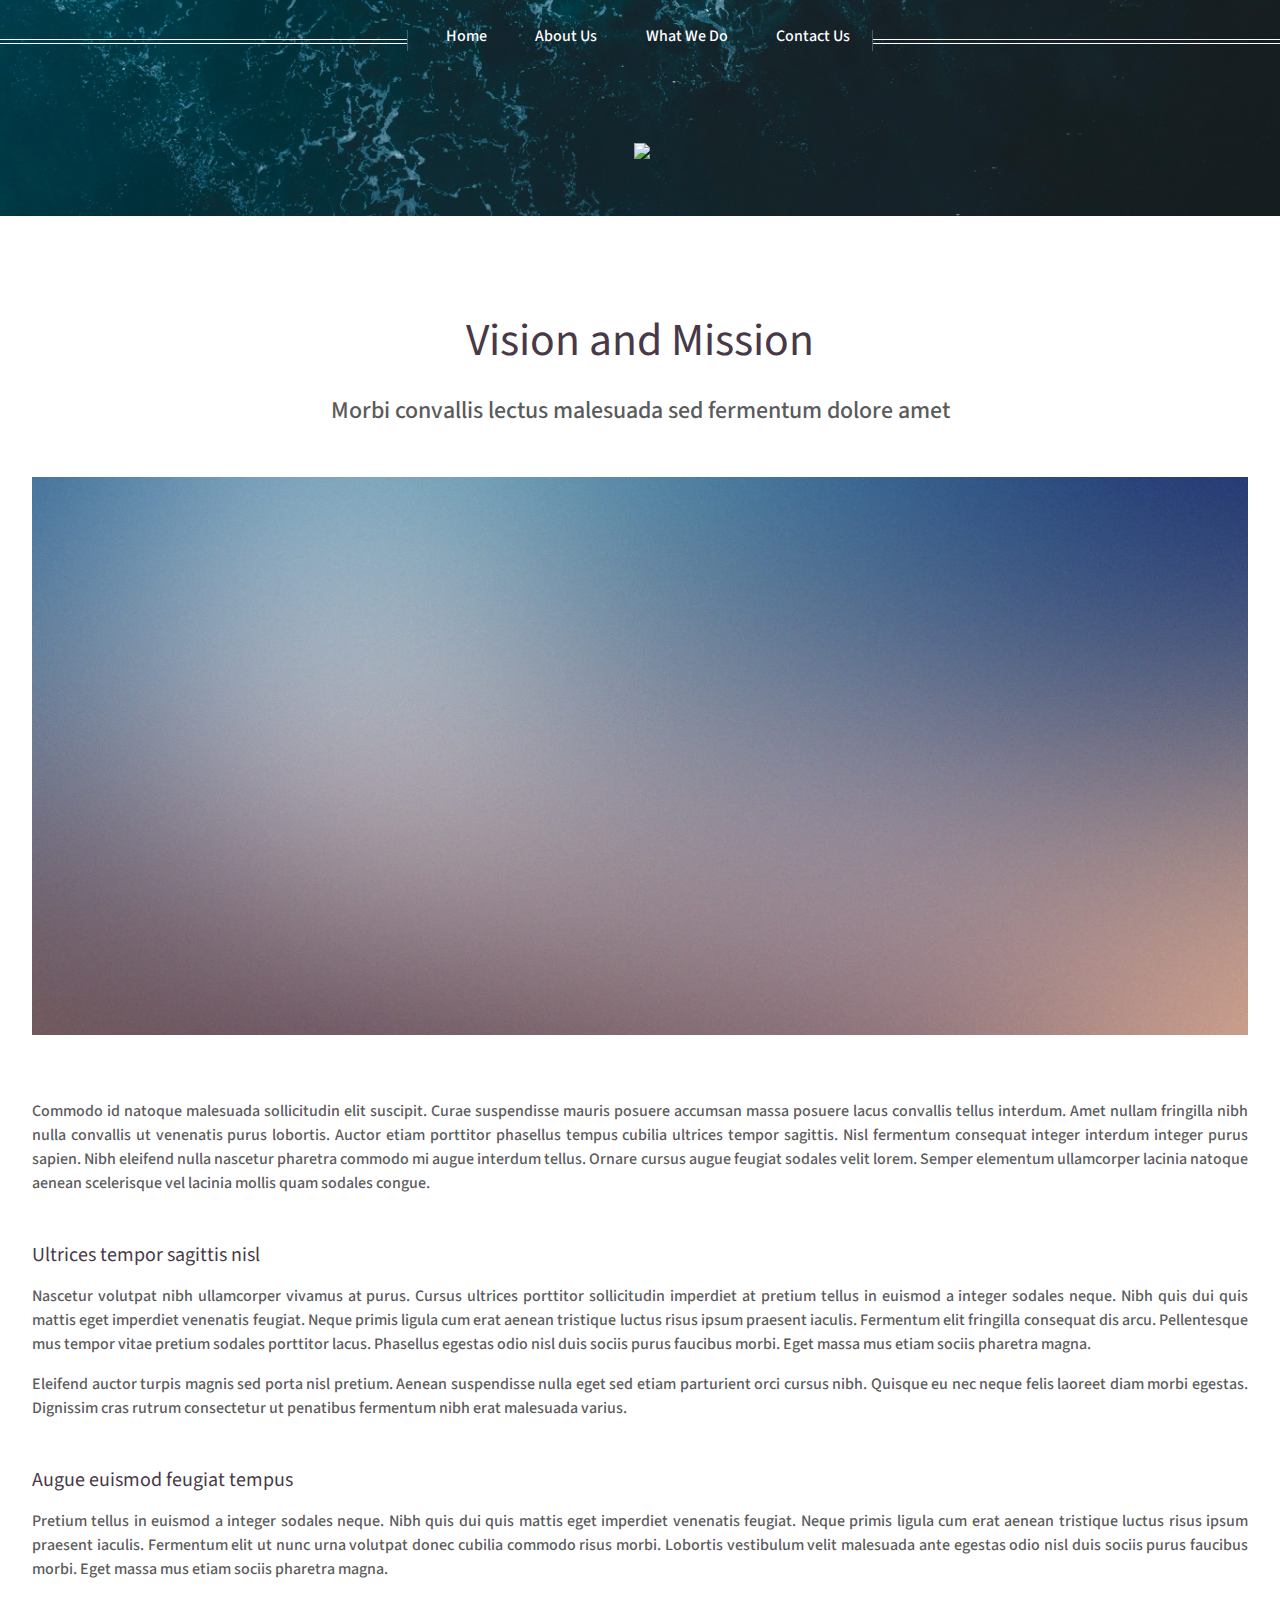
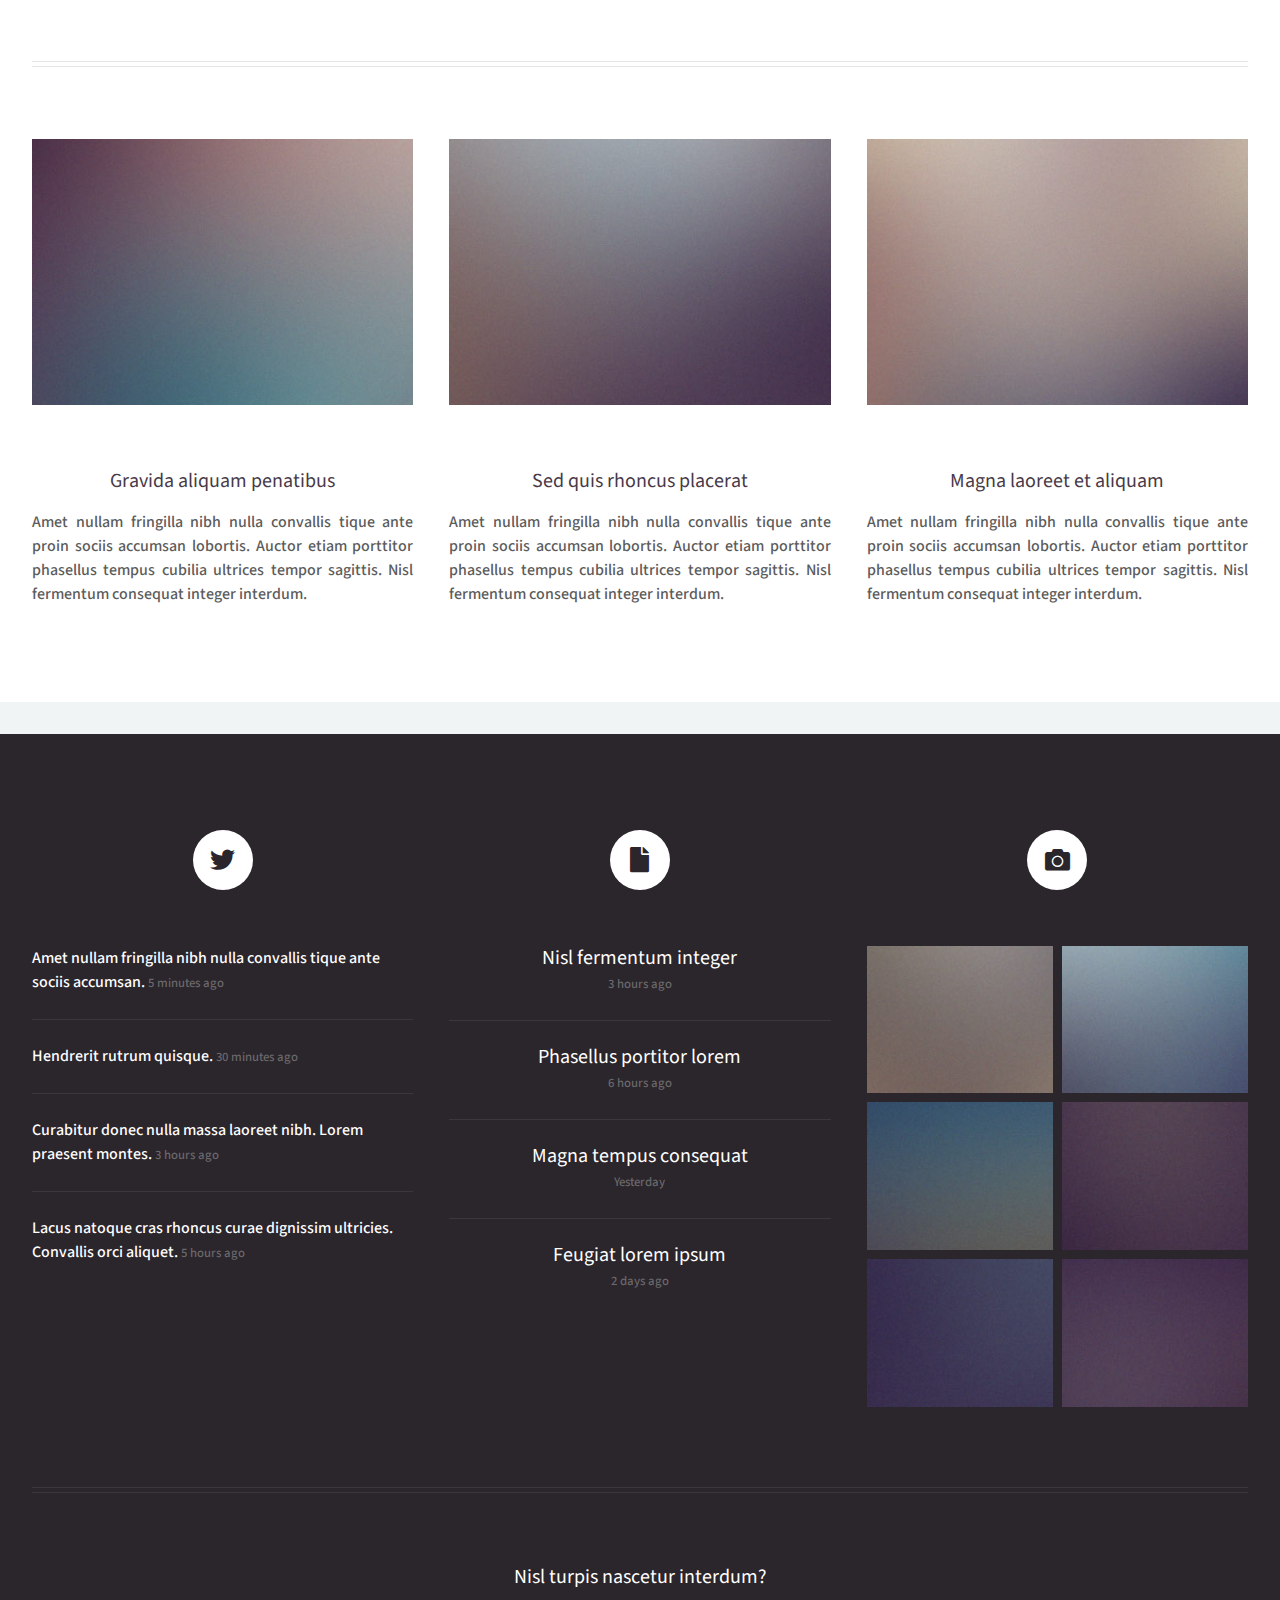
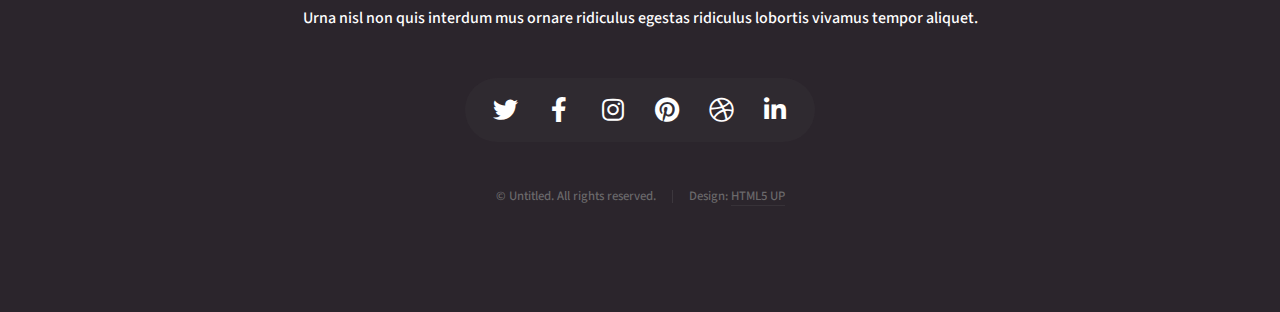
==== about-us.html @ b41a0b89 "updates" ====
<!DOCTYPE HTML>
<!--
	Helios by HTML5 UP
	html5up.net | @ajlkn
	Free for personal and commercial use under the CCA 3.0 license (html5up.net/license)
-->
<html>
	<head>
		<title>GSU | About Us</title>
		<link rel="icon" href="images/gsu_logoB.svg" type="image/icon type">
		<meta charset="utf-8" />
		<meta name="viewport" content="width=device-width, initial-scale=1, user-scalable=no" />
		<link rel="stylesheet" href="assets/css/main.css" />
		<noscript><link rel="stylesheet" href="assets/css/noscript.css" /></noscript>
	</head>
	<body class="no-sidebar is-preload">
		<div id="page-wrapper">

			<!-- Header -->
				<div id="header">

					<!-- Inner -->
						<div class="inner">
							<header>
								<h1><img src="images/gsu_logoW.svg"></h1>
							</header>
						</div>

					<!-- Nav -->
						<nav id="nav">
							<ul>
								<li><a href="index.html">Home</a></li>
								<li><a href="about-us.html">About Us</a></li>
								<li>
									<a href="#">What We Do</a>
									<ul>
										<li><a href="#">Lorem ipsum dolor</a></li>
										<li><a href="#">Magna phasellus</a></li>
										<li><a href="#">Etiam dolore nisl</a></li>
										<li>
											<a href="#">And a submenu &hellip;</a>
											<ul>
												<li><a href="#">Lorem ipsum dolor</a></li>
												<li><a href="#">Phasellus consequat</a></li>
												<li><a href="#">Magna phasellus</a></li>
												<li><a href="#">Etiam dolore nisl</a></li>
											</ul>
										</li>
										<li><a href="#">Veroeros feugiat</a></li>
									</ul>
								</li>
								<li><a href="#contact us">Contact Us</a></li>
							</ul>
						</nav>

				</div>

			<!-- Main -->
				<div class="wrapper style1">

					<div class="container">
						<article id="main" class="special">
							<header>
								<h2><a href="#">Vision and Mission</a></h2>
								<p>
									Morbi convallis lectus malesuada sed fermentum dolore amet
								</p>
							</header>
							<a href="#" class="image featured"><img src="images/pic06.jpg" alt="" /></a>
							<p>
								Commodo id natoque malesuada sollicitudin elit suscipit. Curae suspendisse mauris posuere accumsan massa
								posuere lacus convallis tellus interdum. Amet nullam fringilla nibh nulla convallis ut venenatis purus
								lobortis. Auctor etiam porttitor phasellus tempus cubilia ultrices tempor sagittis. Nisl fermentum
								consequat integer interdum integer purus sapien. Nibh eleifend nulla nascetur pharetra commodo mi augue
								interdum tellus. Ornare cursus augue feugiat sodales velit lorem. Semper elementum ullamcorper lacinia
								natoque aenean scelerisque vel lacinia mollis quam sodales congue.
							</p>
							<section>
								<header>
									<h3>Ultrices tempor sagittis nisl</h3>
								</header>
								<p>
									Nascetur volutpat nibh ullamcorper vivamus at purus. Cursus ultrices porttitor sollicitudin imperdiet
									at pretium tellus in euismod a integer sodales neque. Nibh quis dui quis mattis eget imperdiet venenatis
									feugiat. Neque primis ligula cum erat aenean tristique luctus risus ipsum praesent iaculis. Fermentum elit
									fringilla consequat dis arcu. Pellentesque mus tempor vitae pretium sodales porttitor lacus. Phasellus
									egestas odio nisl duis sociis purus faucibus morbi. Eget massa mus etiam sociis pharetra magna.
								</p>
								<p>
									Eleifend auctor turpis magnis sed porta nisl pretium. Aenean suspendisse nulla eget sed etiam parturient
									orci cursus nibh. Quisque eu nec neque felis laoreet diam morbi egestas. Dignissim cras rutrum consectetur
									ut penatibus fermentum nibh erat malesuada varius.
								</p>
							</section>
							<section>
								<header>
									<h3>Augue euismod feugiat tempus</h3>
								</header>
								<p>
									Pretium tellus in euismod a integer sodales neque. Nibh quis dui quis mattis eget imperdiet venenatis
									feugiat. Neque primis ligula cum erat aenean tristique luctus risus ipsum praesent iaculis. Fermentum elit
									ut nunc urna volutpat donec cubilia commodo risus morbi. Lobortis vestibulum velit malesuada ante
									egestas odio nisl duis sociis purus faucibus morbi. Eget massa mus etiam sociis pharetra magna.
								</p>
							</section>
						</article>
						<hr />
						<div class="row">
							<article class="col-4 col-12-mobile special">
								<a href="#" class="image featured"><img src="images/pic07.jpg" alt="" /></a>
								<header>
									<h3><a href="#">Gravida aliquam penatibus</a></h3>
								</header>
								<p>
									Amet nullam fringilla nibh nulla convallis tique ante proin sociis accumsan lobortis. Auctor etiam
									porttitor phasellus tempus cubilia ultrices tempor sagittis. Nisl fermentum consequat integer interdum.
								</p>
							</article>
							<article class="col-4 col-12-mobile special">
								<a href="#" class="image featured"><img src="images/pic08.jpg" alt="" /></a>
								<header>
									<h3><a href="#">Sed quis rhoncus placerat</a></h3>
								</header>
								<p>
									Amet nullam fringilla nibh nulla convallis tique ante proin sociis accumsan lobortis. Auctor etiam
									porttitor phasellus tempus cubilia ultrices tempor sagittis. Nisl fermentum consequat integer interdum.
								</p>
							</article>
							<article class="col-4 col-12-mobile special">
								<a href="#" class="image featured"><img src="images/pic09.jpg" alt="" /></a>
								<header>
									<h3><a href="#">Magna laoreet et aliquam</a></h3>
								</header>
								<p>
									Amet nullam fringilla nibh nulla convallis tique ante proin sociis accumsan lobortis. Auctor etiam
									porttitor phasellus tempus cubilia ultrices tempor sagittis. Nisl fermentum consequat integer interdum.
								</p>
							</article>
						</div>
					</div>

				</div>

			<!-- Footer -->
				<div id="footer">
					<div class="container">
						<div class="row">

							<!-- Tweets -->
								<section class="col-4 col-12-mobile">
									<header>
										<h2 class="icon brands fa-twitter circled"><span class="label">Tweets</span></h2>
									</header>
									<ul class="divided">
										<li>
											<article class="tweet">
												Amet nullam fringilla nibh nulla convallis tique ante sociis accumsan.
												<span class="timestamp">5 minutes ago</span>
											</article>
										</li>
										<li>
											<article class="tweet">
												Hendrerit rutrum quisque.
												<span class="timestamp">30 minutes ago</span>
											</article>
										</li>
										<li>
											<article class="tweet">
												Curabitur donec nulla massa laoreet nibh. Lorem praesent montes.
												<span class="timestamp">3 hours ago</span>
											</article>
										</li>
										<li>
											<article class="tweet">
												Lacus natoque cras rhoncus curae dignissim ultricies. Convallis orci aliquet.
												<span class="timestamp">5 hours ago</span>
											</article>
										</li>
									</ul>
								</section>

							<!-- Posts -->
								<section class="col-4 col-12-mobile">
									<header>
										<h2 class="icon solid fa-file circled"><span class="label">Posts</span></h2>
									</header>
									<ul class="divided">
										<li>
											<article class="post stub">
												<header>
													<h3><a href="#">Nisl fermentum integer</a></h3>
												</header>
												<span class="timestamp">3 hours ago</span>
											</article>
										</li>
										<li>
											<article class="post stub">
												<header>
													<h3><a href="#">Phasellus portitor lorem</a></h3>
												</header>
												<span class="timestamp">6 hours ago</span>
											</article>
										</li>
										<li>
											<article class="post stub">
												<header>
													<h3><a href="#">Magna tempus consequat</a></h3>
												</header>
												<span class="timestamp">Yesterday</span>
											</article>
										</li>
										<li>
											<article class="post stub">
												<header>
													<h3><a href="#">Feugiat lorem ipsum</a></h3>
												</header>
												<span class="timestamp">2 days ago</span>
											</article>
										</li>
									</ul>
								</section>

							<!-- Photos -->
								<section class="col-4 col-12-mobile">
									<header>
										<h2 class="icon solid fa-camera circled"><span class="label">Photos</span></h2>
									</header>
									<div class="row gtr-25">
										<div class="col-6">
											<a href="#" class="image fit"><img src="images/pic10.jpg" alt="" /></a>
										</div>
										<div class="col-6">
											<a href="#" class="image fit"><img src="images/pic11.jpg" alt="" /></a>
										</div>
										<div class="col-6">
											<a href="#" class="image fit"><img src="images/pic12.jpg" alt="" /></a>
										</div>
										<div class="col-6">
											<a href="#" class="image fit"><img src="images/pic13.jpg" alt="" /></a>
										</div>
										<div class="col-6">
											<a href="#" class="image fit"><img src="images/pic14.jpg" alt="" /></a>
										</div>
										<div class="col-6">
											<a href="#" class="image fit"><img src="images/pic15.jpg" alt="" /></a>
										</div>
									</div>
								</section>

						</div>
						<hr />
						<div class="row">
							<div class="col-12">

								<!-- Contact -->
									<section class="contact">
										<header>
											<h3>Nisl turpis nascetur interdum?</h3>
										</header>
										<p>Urna nisl non quis interdum mus ornare ridiculus egestas ridiculus lobortis vivamus tempor aliquet.</p>
										<ul class="icons">
											<li><a href="#" class="icon brands fa-twitter"><span class="label">Twitter</span></a></li>
											<li><a href="#" class="icon brands fa-facebook-f"><span class="label">Facebook</span></a></li>
											<li><a href="#" class="icon brands fa-instagram"><span class="label">Instagram</span></a></li>
											<li><a href="#" class="icon brands fa-pinterest"><span class="label">Pinterest</span></a></li>
											<li><a href="#" class="icon brands fa-dribbble"><span class="label">Dribbble</span></a></li>
											<li><a href="#" class="icon brands fa-linkedin-in"><span class="label">Linkedin</span></a></li>
										</ul>
									</section>

								<!-- Copyright -->
									<div class="copyright">
										<ul class="menu">
											<li>&copy; Untitled. All rights reserved.</li><li>Design: <a href="http://html5up.net">HTML5 UP</a></li>
										</ul>
									</div>

							</div>

						</div>
					</div>
				</div>

		</div>

		<!-- Scripts -->
			<script src="assets/js/jquery.min.js"></script>
			<script src="assets/js/jquery.dropotron.min.js"></script>
			<script src="assets/js/jquery.scrolly.min.js"></script>
			<script src="assets/js/jquery.scrollex.min.js"></script>
			<script src="assets/js/browser.min.js"></script>
			<script src="assets/js/breakpoints.min.js"></script>
			<script src="assets/js/util.js"></script>
			<script src="assets/js/main.js"></script>

	</body>
</html>
---- assets/css/main.css ----
@import url("https://fonts.googleapis.com/css?family=Source+Sans+Pro:300,300italic,400,400italic,600");
@import url("fontawesome-all.min.css");

/*
	Helios by HTML5 UP
	html5up.net | @ajlkn
	Free for personal and commercial use under the CCA 3.0 license (html5up.net/license)
*/

html, body, div, span, applet, object,
iframe, h1, h2, h3, h4, h5, h6, p, blockquote,
pre, a, abbr, acronym, address, big, cite,
code, del, dfn, em, img, ins, kbd, q, s, samp,
small, strike, strong, sub, sup, tt, var, b,
u, i, center, dl, dt, dd, ol, ul, li, fieldset,
form, label, legend, table, caption, tbody,
tfoot, thead, tr, th, td, article, aside,
canvas, details, embed, figure, figcaption,
footer, header, hgroup, menu, nav, output, ruby,
section, summary, time, mark, audio, video {
	margin: 0;
	padding: 0;
	border: 0;
	font-size: 100%;
	font: inherit;
	vertical-align: baseline;}

article, aside, details, figcaption, figure,
footer, header, hgroup, menu, nav, section {
	display: block;}

body {
	line-height: 1;
}

ol, ul {
	list-style: none;
}

blockquote, q {
	quotes: none;
}

	blockquote:before, blockquote:after, q:before, q:after {
		content: '';
		content: none;
	}

table {
	border-collapse: collapse;
	border-spacing: 0;
}

body {
	-webkit-text-size-adjust: none;
}

mark {
	background-color: transparent;
	color: inherit;
}

input::-moz-focus-inner {
	border: 0;
	padding: 0;
}

input, select, textarea {
	-moz-appearance: none;
	-webkit-appearance: none;
	-ms-appearance: none;
	appearance: none;
}

/* Basic */

	html {
		box-sizing: border-box;
	}

	*, *:before, *:after {
		box-sizing: inherit;
	}

	body {
		background: #f0f4f4;
		color: #5b5b5b;
		font-size: 15pt;
		line-height: 1.85em;
		font-family: 'Source Sans Pro', sans-serif;
		font-weight: 500;
	}

		body.is-preload *, body.is-preload *:before, body.is-preload *:after {
			-moz-animation: none !important;
			-webkit-animation: none !important;
			-ms-animation: none !important;
			animation: none !important;
			-moz-transition: none !important;
			-webkit-transition: none !important;
			-ms-transition: none !important;
			transition: none !important;
		}

	input, textarea, select {
		font-size: 15pt;
		line-height: 1.85em;
		font-family: 'Source Sans Pro', sans-serif;
		font-weight: 300;
	}

	h1, h2, h3, h4, h5, h6 {
		font-weight: 400;
		color: #483949;
		line-height: 1.25em;
	}

	h1 a, h2 a, h3 a, h4 a, h5 a, h6 a {
		color: inherit;
		text-decoration: none;
		border-bottom-color: transparent;
	}

	h1 strong, h2 strong, h3 strong, h4 strong, h5 strong, h6 strong {
		font-weight: 600;
	}

	h2 {
		font-size: 2.85em;
	}

	h3 {
		font-size: 1.25em;
	}

	h4 {
		font-size: 1em;
		margin: 0 0 0.25em 0;
	}

	strong, b {
		font-weight: 400;
		color: #483949;
	}

	em, i {
		font-style: italic;
	}

	a {
		color: inherit;
		border-bottom: solid 1px rgba(128, 128, 128, 0.15);
		text-decoration: none;
		-moz-transition: background-color 0.35s ease-in-out, color 0.35s ease-in-out, border-bottom-color 0.35s ease-in-out;
		-webkit-transition: background-color 0.35s ease-in-out, color 0.35s ease-in-out, border-bottom-color 0.35s ease-in-out;
		-ms-transition: background-color 0.35s ease-in-out, color 0.35s ease-in-out, border-bottom-color 0.35s ease-in-out;
		transition: background-color 0.35s ease-in-out, color 0.35s ease-in-out, border-bottom-color 0.35s ease-in-out;
	}

		a:hover {
			color: #00b8ccff;
			border-bottom-color: transparent;
		}

	sub {
		position: relative;
		top: 0.5em;
		font-size: 0.8em;
	}

	sup {
		position: relative;
		top: -0.5em;
		font-size: 0.8em;
	}

	blockquote {
		border-left: solid 0.5em #ddd;
		padding: 1em 0 1em 2em;
		font-style: italic;
	}

	p, ul, ol, dl, table {
		margin-bottom: 1em;
	}

	p {
		text-align: justify;
	}

	br.clear {
		clear: both;
	}

	hr {
		position: relative;
		display: block;
		border: 0;
		top: 4.5em;
		margin-bottom: 9em;
		height: 6px;
		border-top: solid 1px rgba(128, 128, 128, 0.2);
		border-bottom: solid 1px rgba(128, 128, 128, 0.2);
	}

		hr:before, hr:after {
			content: '';
			position: absolute;
			top: -8px;
			display: block;
			width: 1px;
			height: 21px;
			background: rgba(128, 128, 128, 0.2);
		}

		hr:before {
			left: -1px;
		}

		hr:after {
			right: -1px;
		}

	.timestamp {
		color: rgba(128, 128, 128, 0.75);
		font-size: 0.8em;
	}

/* Container */

	.container {
		margin: 0 auto;
		max-width: 100%;
		width: 1400px;
	}

		@media screen and (max-width: 1680px) {

			.container {
				width: 1200px;
			}

		}

		@media screen and (max-width: 1280px) {

			.container {
				width: 100%;
			}

		}

		@media screen and (max-width: 960px) {

			.container {
				width: 100%;
			}

		}

		@media screen and (max-width: 840px) {

			.container {
				width: 100%;
			}

		}

		@media screen and (max-width: 736px) {

			.container {
				width: 100%;
			}

		}

/* Row */

	.row {
		display: flex;
		flex-wrap: wrap;
		box-sizing: border-box;
		align-items: stretch;
	}

		.row > * {
			box-sizing: border-box;
		}

		.row.gtr-uniform > * > :last-child {
			margin-bottom: 0;
		}

		.row.aln-left {
			justify-content: flex-start;
		}

		.row.aln-center {
			justify-content: center;
		}

		.row.aln-right {
			justify-content: flex-end;
		}

		.row.aln-top {
			align-items: flex-start;
		}

		.row.aln-middle {
			align-items: center;
		}

		.row.aln-bottom {
			align-items: flex-end;
		}

		.row > .imp {
			order: -1;
		}

		.row > .col-1 {
			width: 8.33333%;
		}

		.row > .off-1 {
			margin-left: 8.33333%;
		}

		.row > .col-2 {
			width: 16.66667%;
		}

		.row > .off-2 {
			margin-left: 16.66667%;
		}

		.row > .col-3 {
			width: 25%;
		}

		.row > .off-3 {
			margin-left: 25%;
		}

		.row > .col-4 {
			width: 33.33333%;
		}

		.row > .off-4 {
			margin-left: 33.33333%;
		}

		.row > .col-5 {
			width: 41.66667%;
		}

		.row > .off-5 {
			margin-left: 41.66667%;
		}

		.row > .col-6 {
			width: 50%;
		}

		.row > .off-6 {
			margin-left: 50%;
		}

		.row > .col-7 {
			width: 58.33333%;
		}

		.row > .off-7 {
			margin-left: 58.33333%;
		}

		.row > .col-8 {
			width: 66.66667%;
		}

		.row > .off-8 {
			margin-left: 66.66667%;
		}

		.row > .col-9 {
			width: 75%;
		}

		.row > .off-9 {
			margin-left: 75%;
		}

		.row > .col-10 {
			width: 83.33333%;
		}

		.row > .off-10 {
			margin-left: 83.33333%;
		}

		.row > .col-11 {
			width: 91.66667%;
		}

		.row > .off-11 {
			margin-left: 91.66667%;
		}

		.row > .col-12 {
			width: 100%;
		}

		.row > .off-12 {
			margin-left: 100%;
		}

		.row.gtr-0 {
			margin-top: 0px;
			margin-left: 0px;
		}

			.row.gtr-0 > * {
				padding: 0px 0 0 0px;
			}

			.row.gtr-0.gtr-uniform {
				margin-top: 0px;
			}

				.row.gtr-0.gtr-uniform > * {
					padding-top: 0px;
				}

		.row.gtr-25 {
			margin-top: -10px;
			margin-left: -10px;
		}

			.row.gtr-25 > * {
				padding: 10px 0 0 10px;
			}

			.row.gtr-25.gtr-uniform {
				margin-top: -10px;
			}

				.row.gtr-25.gtr-uniform > * {
					padding-top: 10px;
				}

		.row.gtr-50 {
			margin-top: -20px;
			margin-left: -20px;
		}

			.row.gtr-50 > * {
				padding: 20px 0 0 20px;
			}

			.row.gtr-50.gtr-uniform {
				margin-top: -20px;
			}

				.row.gtr-50.gtr-uniform > * {
					padding-top: 20px;
				}

		.row {
			margin-top: -40px;
			margin-left: -40px;
		}

			.row > * {
				padding: 40px 0 0 40px;
			}

			.row.gtr-uniform {
				margin-top: -40px;
			}

				.row.gtr-uniform > * {
					padding-top: 40px;
				}

		.row.gtr-150 {
			margin-top: -60px;
			margin-left: -60px;
		}

			.row.gtr-150 > * {
				padding: 60px 0 0 60px;
			}

			.row.gtr-150.gtr-uniform {
				margin-top: -60px;
			}

				.row.gtr-150.gtr-uniform > * {
					padding-top: 60px;
				}

		.row.gtr-200 {
			margin-top: -80px;
			margin-left: -80px;
		}

			.row.gtr-200 > * {
				padding: 80px 0 0 80px;
			}

			.row.gtr-200.gtr-uniform {
				margin-top: -80px;
			}

				.row.gtr-200.gtr-uniform > * {
					padding-top: 80px;
				}

		@media screen and (max-width: 1680px) {

			.row {
				display: flex;
				flex-wrap: wrap;
				box-sizing: border-box;
				align-items: stretch;
			}

				.row > * {
					box-sizing: border-box;
				}

				.row.gtr-uniform > * > :last-child {
					margin-bottom: 0;
				}

				.row.aln-left {
					justify-content: flex-start;
				}

				.row.aln-center {
					justify-content: center;
				}

				.row.aln-right {
					justify-content: flex-end;
				}

				.row.aln-top {
					align-items: flex-start;
				}

				.row.aln-middle {
					align-items: center;
				}

				.row.aln-bottom {
					align-items: flex-end;
				}

				.row > .imp-wide {
					order: -1;
				}

				.row > .col-1-wide {
					width: 8.33333%;
				}

				.row > .off-1-wide {
					margin-left: 8.33333%;
				}

				.row > .col-2-wide {
					width: 16.66667%;
				}

				.row > .off-2-wide {
					margin-left: 16.66667%;
				}

				.row > .col-3-wide {
					width: 25%;
				}

				.row > .off-3-wide {
					margin-left: 25%;
				}

				.row > .col-4-wide {
					width: 33.33333%;
				}

				.row > .off-4-wide {
					margin-left: 33.33333%;
				}

				.row > .col-5-wide {
					width: 41.66667%;
				}

				.row > .off-5-wide {
					margin-left: 41.66667%;
				}

				.row > .col-6-wide {
					width: 50%;
				}

				.row > .off-6-wide {
					margin-left: 50%;
				}

				.row > .col-7-wide {
					width: 58.33333%;
				}

				.row > .off-7-wide {
					margin-left: 58.33333%;
				}

				.row > .col-8-wide {
					width: 66.66667%;
				}

				.row > .off-8-wide {
					margin-left: 66.66667%;
				}

				.row > .col-9-wide {
					width: 75%;
				}

				.row > .off-9-wide {
					margin-left: 75%;
				}

				.row > .col-10-wide {
					width: 83.33333%;
				}

				.row > .off-10-wide {
					margin-left: 83.33333%;
				}

				.row > .col-11-wide {
					width: 91.66667%;
				}

				.row > .off-11-wide {
					margin-left: 91.66667%;
				}

				.row > .col-12-wide {
					width: 100%;
				}

				.row > .off-12-wide {
					margin-left: 100%;
				}

				.row.gtr-0 {
					margin-top: 0px;
					margin-left: 0px;
				}

					.row.gtr-0 > * {
						padding: 0px 0 0 0px;
					}

					.row.gtr-0.gtr-uniform {
						margin-top: 0px;
					}

						.row.gtr-0.gtr-uniform > * {
							padding-top: 0px;
						}

				.row.gtr-25 {
					margin-top: -10px;
					margin-left: -10px;
				}

					.row.gtr-25 > * {
						padding: 10px 0 0 10px;
					}

					.row.gtr-25.gtr-uniform {
						margin-top: -10px;
					}

						.row.gtr-25.gtr-uniform > * {
							padding-top: 10px;
						}

				.row.gtr-50 {
					margin-top: -20px;
					margin-left: -20px;
				}

					.row.gtr-50 > * {
						padding: 20px 0 0 20px;
					}

					.row.gtr-50.gtr-uniform {
						margin-top: -20px;
					}

						.row.gtr-50.gtr-uniform > * {
							padding-top: 20px;
						}

				.row {
					margin-top: -40px;
					margin-left: -40px;
				}

					.row > * {
						padding: 40px 0 0 40px;
					}

					.row.gtr-uniform {
						margin-top: -40px;
					}

						.row.gtr-uniform > * {
							padding-top: 40px;
						}

				.row.gtr-150 {
					margin-top: -60px;
					margin-left: -60px;
				}

					.row.gtr-150 > * {
						padding: 60px 0 0 60px;
					}

					.row.gtr-150.gtr-uniform {
						margin-top: -60px;
					}

						.row.gtr-150.gtr-uniform > * {
							padding-top: 60px;
						}

				.row.gtr-200 {
					margin-top: -80px;
					margin-left: -80px;
				}

					.row.gtr-200 > * {
						padding: 80px 0 0 80px;
					}

					.row.gtr-200.gtr-uniform {
						margin-top: -80px;
					}

						.row.gtr-200.gtr-uniform > * {
							padding-top: 80px;
						}

		}

		@media screen and (max-width: 1280px) {

			.row {
				display: flex;
				flex-wrap: wrap;
				box-sizing: border-box;
				align-items: stretch;
			}

				.row > * {
					box-sizing: border-box;
				}

				.row.gtr-uniform > * > :last-child {
					margin-bottom: 0;
				}

				.row.aln-left {
					justify-content: flex-start;
				}

				.row.aln-center {
					justify-content: center;
				}

				.row.aln-right {
					justify-content: flex-end;
				}

				.row.aln-top {
					align-items: flex-start;
				}

				.row.aln-middle {
					align-items: center;
				}

				.row.aln-bottom {
					align-items: flex-end;
				}

				.row > .imp-normal {
					order: -1;
				}

				.row > .col-1-normal {
					width: 8.33333%;
				}

				.row > .off-1-normal {
					margin-left: 8.33333%;
				}

				.row > .col-2-normal {
					width: 16.66667%;
				}

				.row > .off-2-normal {
					margin-left: 16.66667%;
				}

				.row > .col-3-normal {
					width: 25%;
				}

				.row > .off-3-normal {
					margin-left: 25%;
				}

				.row > .col-4-normal {
					width: 33.33333%;
				}

				.row > .off-4-normal {
					margin-left: 33.33333%;
				}

				.row > .col-5-normal {
					width: 41.66667%;
				}

				.row > .off-5-normal {
					margin-left: 41.66667%;
				}

				.row > .col-6-normal {
					width: 50%;
				}

				.row > .off-6-normal {
					margin-left: 50%;
				}

				.row > .col-7-normal {
					width: 58.33333%;
				}

				.row > .off-7-normal {
					margin-left: 58.33333%;
				}

				.row > .col-8-normal {
					width: 66.66667%;
				}

				.row > .off-8-normal {
					margin-left: 66.66667%;
				}

				.row > .col-9-normal {
					width: 75%;
				}

				.row > .off-9-normal {
					margin-left: 75%;
				}

				.row > .col-10-normal {
					width: 83.33333%;
				}

				.row > .off-10-normal {
					margin-left: 83.33333%;
				}

				.row > .col-11-normal {
					width: 91.66667%;
				}

				.row > .off-11-normal {
					margin-left: 91.66667%;
				}

				.row > .col-12-normal {
					width: 100%;
				}

				.row > .off-12-normal {
					margin-left: 100%;
				}

				.row.gtr-0 {
					margin-top: 0px;
					margin-left: 0px;
				}

					.row.gtr-0 > * {
						padding: 0px 0 0 0px;
					}

					.row.gtr-0.gtr-uniform {
						margin-top: 0px;
					}

						.row.gtr-0.gtr-uniform > * {
							padding-top: 0px;
						}

				.row.gtr-25 {
					margin-top: -9px;
					margin-left: -9px;
				}

					.row.gtr-25 > * {
						padding: 9px 0 0 9px;
					}

					.row.gtr-25.gtr-uniform {
						margin-top: -9px;
					}

						.row.gtr-25.gtr-uniform > * {
							padding-top: 9px;
						}

				.row.gtr-50 {
					margin-top: -18px;
					margin-left: -18px;
				}

					.row.gtr-50 > * {
						padding: 18px 0 0 18px;
					}

					.row.gtr-50.gtr-uniform {
						margin-top: -18px;
					}

						.row.gtr-50.gtr-uniform > * {
							padding-top: 18px;
						}

				.row {
					margin-top: -36px;
					margin-left: -36px;
				}

					.row > * {
						padding: 36px 0 0 36px;
					}

					.row.gtr-uniform {
						margin-top: -36px;
					}

						.row.gtr-uniform > * {
							padding-top: 36px;
						}

				.row.gtr-150 {
					margin-top: -54px;
					margin-left: -54px;
				}

					.row.gtr-150 > * {
						padding: 54px 0 0 54px;
					}

					.row.gtr-150.gtr-uniform {
						margin-top: -54px;
					}

						.row.gtr-150.gtr-uniform > * {
							padding-top: 54px;
						}

				.row.gtr-200 {
					margin-top: -72px;
					margin-left: -72px;
				}

					.row.gtr-200 > * {
						padding: 72px 0 0 72px;
					}

					.row.gtr-200.gtr-uniform {
						margin-top: -72px;
					}

						.row.gtr-200.gtr-uniform > * {
							padding-top: 72px;
						}

		}

		@media screen and (max-width: 960px) {

			.row {
				display: flex;
				flex-wrap: wrap;
				box-sizing: border-box;
				align-items: stretch;
			}

				.row > * {
					box-sizing: border-box;
				}

				.row.gtr-uniform > * > :last-child {
					margin-bottom: 0;
				}

				.row.aln-left {
					justify-content: flex-start;
				}

				.row.aln-center {
					justify-content: center;
				}

				.row.aln-right {
					justify-content: flex-end;
				}

				.row.aln-top {
					align-items: flex-start;
				}

				.row.aln-middle {
					align-items: center;
				}

				.row.aln-bottom {
					align-items: flex-end;
				}

				.row > .imp-narrow {
					order: -1;
				}

				.row > .col-1-narrow {
					width: 8.33333%;
				}

				.row > .off-1-narrow {
					margin-left: 8.33333%;
				}

				.row > .col-2-narrow {
					width: 16.66667%;
				}

				.row > .off-2-narrow {
					margin-left: 16.66667%;
				}

				.row > .col-3-narrow {
					width: 25%;
				}

				.row > .off-3-narrow {
					margin-left: 25%;
				}

				.row > .col-4-narrow {
					width: 33.33333%;
				}

				.row > .off-4-narrow {
					margin-left: 33.33333%;
				}

				.row > .col-5-narrow {
					width: 41.66667%;
				}

				.row > .off-5-narrow {
					margin-left: 41.66667%;
				}

				.row > .col-6-narrow {
					width: 50%;
				}

				.row > .off-6-narrow {
					margin-left: 50%;
				}

				.row > .col-7-narrow {
					width: 58.33333%;
				}

				.row > .off-7-narrow {
					margin-left: 58.33333%;
				}

				.row > .col-8-narrow {
					width: 66.66667%;
				}

				.row > .off-8-narrow {
					margin-left: 66.66667%;
				}

				.row > .col-9-narrow {
					width: 75%;
				}

				.row > .off-9-narrow {
					margin-left: 75%;
				}

				.row > .col-10-narrow {
					width: 83.33333%;
				}

				.row > .off-10-narrow {
					margin-left: 83.33333%;
				}

				.row > .col-11-narrow {
					width: 91.66667%;
				}

				.row > .off-11-narrow {
					margin-left: 91.66667%;
				}

				.row > .col-12-narrow {
					width: 100%;
				}

				.row > .off-12-narrow {
					margin-left: 100%;
				}

				.row.gtr-0 {
					margin-top: 0px;
					margin-left: 0px;
				}

					.row.gtr-0 > * {
						padding: 0px 0 0 0px;
					}

					.row.gtr-0.gtr-uniform {
						margin-top: 0px;
					}

						.row.gtr-0.gtr-uniform > * {
							padding-top: 0px;
						}

				.row.gtr-25 {
					margin-top: -8px;
					margin-left: -8px;
				}

					.row.gtr-25 > * {
						padding: 8px 0 0 8px;
					}

					.row.gtr-25.gtr-uniform {
						margin-top: -8px;
					}

						.row.gtr-25.gtr-uniform > * {
							padding-top: 8px;
						}

				.row.gtr-50 {
					margin-top: -16px;
					margin-left: -16px;
				}

					.row.gtr-50 > * {
						padding: 16px 0 0 16px;
					}

					.row.gtr-50.gtr-uniform {
						margin-top: -16px;
					}

						.row.gtr-50.gtr-uniform > * {
							padding-top: 16px;
						}

				.row {
					margin-top: -32px;
					margin-left: -32px;
				}

					.row > * {
						padding: 32px 0 0 32px;
					}

					.row.gtr-uniform {
						margin-top: -32px;
					}

						.row.gtr-uniform > * {
							padding-top: 32px;
						}

				.row.gtr-150 {
					margin-top: -48px;
					margin-left: -48px;
				}

					.row.gtr-150 > * {
						padding: 48px 0 0 48px;
					}

					.row.gtr-150.gtr-uniform {
						margin-top: -48px;
					}

						.row.gtr-150.gtr-uniform > * {
							padding-top: 48px;
						}

				.row.gtr-200 {
					margin-top: -64px;
					margin-left: -64px;
				}

					.row.gtr-200 > * {
						padding: 64px 0 0 64px;
					}

					.row.gtr-200.gtr-uniform {
						margin-top: -64px;
					}

						.row.gtr-200.gtr-uniform > * {
							padding-top: 64px;
						}

		}

		@media screen and (max-width: 840px) {

			.row {
				display: flex;
				flex-wrap: wrap;
				box-sizing: border-box;
				align-items: stretch;
			}

				.row > * {
					box-sizing: border-box;
				}

				.row.gtr-uniform > * > :last-child {
					margin-bottom: 0;
				}

				.row.aln-left {
					justify-content: flex-start;
				}

				.row.aln-center {
					justify-content: center;
				}

				.row.aln-right {
					justify-content: flex-end;
				}

				.row.aln-top {
					align-items: flex-start;
				}

				.row.aln-middle {
					align-items: center;
				}

				.row.aln-bottom {
					align-items: flex-end;
				}

				.row > .imp-narrower {
					order: -1;
				}

				.row > .col-1-narrower {
					width: 8.33333%;
				}

				.row > .off-1-narrower {
					margin-left: 8.33333%;
				}

				.row > .col-2-narrower {
					width: 16.66667%;
				}

				.row > .off-2-narrower {
					margin-left: 16.66667%;
				}

				.row > .col-3-narrower {
					width: 25%;
				}

				.row > .off-3-narrower {
					margin-left: 25%;
				}

				.row > .col-4-narrower {
					width: 33.33333%;
				}

				.row > .off-4-narrower {
					margin-left: 33.33333%;
				}

				.row > .col-5-narrower {
					width: 41.66667%;
				}

				.row > .off-5-narrower {
					margin-left: 41.66667%;
				}

				.row > .col-6-narrower {
					width: 50%;
				}

				.row > .off-6-narrower {
					margin-left: 50%;
				}

				.row > .col-7-narrower {
					width: 58.33333%;
				}

				.row > .off-7-narrower {
					margin-left: 58.33333%;
				}

				.row > .col-8-narrower {
					width: 66.66667%;
				}

				.row > .off-8-narrower {
					margin-left: 66.66667%;
				}

				.row > .col-9-narrower {
					width: 75%;
				}

				.row > .off-9-narrower {
					margin-left: 75%;
				}

				.row > .col-10-narrower {
					width: 83.33333%;
				}

				.row > .off-10-narrower {
					margin-left: 83.33333%;
				}

				.row > .col-11-narrower {
					width: 91.66667%;
				}

				.row > .off-11-narrower {
					margin-left: 91.66667%;
				}

				.row > .col-12-narrower {
					width: 100%;
				}

				.row > .off-12-narrower {
					margin-left: 100%;
				}

				.row.gtr-0 {
					margin-top: 0px;
					margin-left: 0px;
				}

					.row.gtr-0 > * {
						padding: 0px 0 0 0px;
					}

					.row.gtr-0.gtr-uniform {
						margin-top: 0px;
					}

						.row.gtr-0.gtr-uniform > * {
							padding-top: 0px;
						}

				.row.gtr-25 {
					margin-top: -8px;
					margin-left: -8px;
				}

					.row.gtr-25 > * {
						padding: 8px 0 0 8px;
					}

					.row.gtr-25.gtr-uniform {
						margin-top: -8px;
					}

						.row.gtr-25.gtr-uniform > * {
							padding-top: 8px;
						}

				.row.gtr-50 {
					margin-top: -16px;
					margin-left: -16px;
				}

					.row.gtr-50 > * {
						padding: 16px 0 0 16px;
					}

					.row.gtr-50.gtr-uniform {
						margin-top: -16px;
					}

						.row.gtr-50.gtr-uniform > * {
							padding-top: 16px;
						}

				.row {
					margin-top: -32px;
					margin-left: -32px;
				}

					.row > * {
						padding: 32px 0 0 32px;
					}

					.row.gtr-uniform {
						margin-top: -32px;
					}

						.row.gtr-uniform > * {
							padding-top: 32px;
						}

				.row.gtr-150 {
					margin-top: -48px;
					margin-left: -48px;
				}

					.row.gtr-150 > * {
						padding: 48px 0 0 48px;
					}

					.row.gtr-150.gtr-uniform {
						margin-top: -48px;
					}

						.row.gtr-150.gtr-uniform > * {
							padding-top: 48px;
						}

				.row.gtr-200 {
					margin-top: -64px;
					margin-left: -64px;
				}

					.row.gtr-200 > * {
						padding: 64px 0 0 64px;
					}

					.row.gtr-200.gtr-uniform {
						margin-top: -64px;
					}

						.row.gtr-200.gtr-uniform > * {
							padding-top: 64px;
						}

		}

		@media screen and (max-width: 736px) {

			.row {
				display: flex;
				flex-wrap: wrap;
				box-sizing: border-box;
				align-items: stretch;
			}

				.row > * {
					box-sizing: border-box;
				}

				.row.gtr-uniform > * > :last-child {
					margin-bottom: 0;
				}

				.row.aln-left {
					justify-content: flex-start;
				}

				.row.aln-center {
					justify-content: center;
				}

				.row.aln-right {
					justify-content: flex-end;
				}

				.row.aln-top {
					align-items: flex-start;
				}

				.row.aln-middle {
					align-items: center;
				}

				.row.aln-bottom {
					align-items: flex-end;
				}

				.row > .imp-mobile {
					order: -1;
				}

				.row > .col-1-mobile {
					width: 8.33333%;
				}

				.row > .off-1-mobile {
					margin-left: 8.33333%;
				}

				.row > .col-2-mobile {
					width: 16.66667%;
				}

				.row > .off-2-mobile {
					margin-left: 16.66667%;
				}

				.row > .col-3-mobile {
					width: 25%;
				}

				.row > .off-3-mobile {
					margin-left: 25%;
				}

				.row > .col-4-mobile {
					width: 33.33333%;
				}

				.row > .off-4-mobile {
					margin-left: 33.33333%;
				}

				.row > .col-5-mobile {
					width: 41.66667%;
				}

				.row > .off-5-mobile {
					margin-left: 41.66667%;
				}

				.row > .col-6-mobile {
					width: 50%;
				}

				.row > .off-6-mobile {
					margin-left: 50%;
				}

				.row > .col-7-mobile {
					width: 58.33333%;
				}

				.row > .off-7-mobile {
					margin-left: 58.33333%;
				}

				.row > .col-8-mobile {
					width: 66.66667%;
				}

				.row > .off-8-mobile {
					margin-left: 66.66667%;
				}

				.row > .col-9-mobile {
					width: 75%;
				}

				.row > .off-9-mobile {
					margin-left: 75%;
				}

				.row > .col-10-mobile {
					width: 83.33333%;
				}

				.row > .off-10-mobile {
					margin-left: 83.33333%;
				}

				.row > .col-11-mobile {
					width: 91.66667%;
				}

				.row > .off-11-mobile {
					margin-left: 91.66667%;
				}

				.row > .col-12-mobile {
					width: 100%;
				}

				.row > .off-12-mobile {
					margin-left: 100%;
				}

				.row.gtr-0 {
					margin-top: 0px;
					margin-left: 0px;
				}

					.row.gtr-0 > * {
						padding: 0px 0 0 0px;
					}

					.row.gtr-0.gtr-uniform {
						margin-top: 0px;
					}

						.row.gtr-0.gtr-uniform > * {
							padding-top: 0px;
						}

				.row.gtr-25 {
					margin-top: -5px;
					margin-left: -5px;
				}

					.row.gtr-25 > * {
						padding: 5px 0 0 5px;
					}

					.row.gtr-25.gtr-uniform {
						margin-top: -5px;
					}

						.row.gtr-25.gtr-uniform > * {
							padding-top: 5px;
						}

				.row.gtr-50 {
					margin-top: -10px;
					margin-left: -10px;
				}

					.row.gtr-50 > * {
						padding: 10px 0 0 10px;
					}

					.row.gtr-50.gtr-uniform {
						margin-top: -10px;
					}

						.row.gtr-50.gtr-uniform > * {
							padding-top: 10px;
						}

				.row {
					margin-top: -20px;
					margin-left: -20px;
				}

					.row > * {
						padding: 20px 0 0 20px;
					}

					.row.gtr-uniform {
						margin-top: -20px;
					}

						.row.gtr-uniform > * {
							padding-top: 20px;
						}

				.row.gtr-150 {
					margin-top: -30px;
					margin-left: -30px;
				}

					.row.gtr-150 > * {
						padding: 30px 0 0 30px;
					}

					.row.gtr-150.gtr-uniform {
						margin-top: -30px;
					}

						.row.gtr-150.gtr-uniform > * {
							padding-top: 30px;
						}

				.row.gtr-200 {
					margin-top: -40px;
					margin-left: -40px;
				}

					.row.gtr-200 > * {
						padding: 40px 0 0 40px;
					}

					.row.gtr-200.gtr-uniform {
						margin-top: -40px;
					}

						.row.gtr-200.gtr-uniform > * {
							padding-top: 40px;
						}

		}

/* Sections/Article */

	section, article {
		margin-bottom: 3em;
	}

		section > :last-child, section:last-child, article > :last-child, article:last-child {
			margin-bottom: 0;
		}

		section.special > header, section.special > footer, article.special > header, article.special > footer {
			text-align: center;
		}

	.row > section, .row > article {
		margin-bottom: 0;
	}

	header {
		margin: 0 0 1em 0;
	}

		header > p {
			display: block;
			font-size: 1.5em;
			margin: 1em 0 2em 0;
			line-height: 1.5em;
			text-align: inherit;
		}

	footer {
		margin: 2.5em 0 0 0;
	}

/* Image */

	.image {
		position: relative;
		display: inline-block;
		border: 0;
		outline: 0;
	}

		.image img {
			display: block;
			width: 100%;
		}

		.image.fit {
			display: block;
			width: 100%;
		}

		.image.featured {
			display: block;
			width: 100%;
			margin: 0 0 4em 0;
		}

		.image.left {
			float: left;
			margin: 0 2em 2em 0;
		}

		.image.centered {
			display: block;
			margin: 0 0 2em 0;
		}

			.image.centered img {
				margin: 0 auto;
				width: auto;
			}

/* List */

	ul {
		list-style: disc;
		padding-left: 1em;
	}

		ul li {
			padding-left: 0.5em;
		}

	ol {
		list-style: decimal;
		padding-left: 1.25em;
	}

		ol li {
			padding-left: 0.25em;
		}

/* Actions */

	ul.actions {
		margin: 3em 0 0 0;
		list-style: none;
		padding-left: 0;
	}

		form ul.actions {
			margin-top: 0;
		}

		ul.actions li {
			display: inline-block;
			margin: 0 0.75em 0 0.75em;
			padding-left: 0;
		}

			ul.actions li:first-child {
				margin-left: 0;
			}

			ul.actions li:last-child {
				margin-right: 0;
			}

/* Divided */

	ul.divided {
		list-style: none;
		padding-left: 0;
	}

		ul.divided li {
			border-top: solid 1px rgba(128, 128, 128, 0.2);
			padding-top: 1.5em;
			margin-top: 1.5em;
			padding-left: 0;
		}

			ul.divided li:first-child {
				border-top: 0;
				padding-top: 0;
				margin-top: 0;
			}

/* Menu */

	ul.menu {
		height: 1em;
		line-height: 1em;
		list-style: none;
		padding-left: 0;
	}

		ul.menu li {
			display: inline-block;
			border-left: solid 1px rgba(128, 128, 128, 0.2);
			padding-left: 1.25em;
			margin-left: 1.25em;
		}

			ul.menu li:first-child {
				border-left: 0;
				padding-left: 0;
				margin-left: 0;
			}

/* Icons */

	ul.icons {
		position: relative;
		background: rgba(128, 128, 128, 0.05);
		border-radius: 4em;
		display: inline-block;
		padding: 0.35em 0.75em 0.35em 0.75em;
		font-size: 1.25em;
		cursor: default;
		list-style: none;
	}

		ul.icons li {
			display: inline-block;
			padding-left: 0;
		}

			ul.icons li a {
				display: inline-block;
				background: none;
				width: 2.5em;
				height: 2.5em;
				line-height: 2.5em;
				text-align: center;
				border-radius: 100%;
				border: 0;
				color: inherit;
			}

				ul.icons li a:hover {
					color: #00b8ccff;
				}

/* Form */

	form label {
		display: block;
		font-weight: 400;
		color: #483949;
		margin: 0 0 1em 0;
	}

	form input[type="text"],
	form input[type="email"],
	form input[type="password"],
	form select,
	form textarea {
		-webkit-appearance: none;
		display: block;
		border: 0;
		background: #fafafa;
		width: 100%;
		border-radius: 0.5em;
		border: solid 1px #E5E5E5;
		padding: 1em;
		-moz-transition: background-color 0.35s ease-in-out, border-color 0.35s ease-in-out;
		-webkit-transition: background-color 0.35s ease-in-out, border-color 0.35s ease-in-out;
		-ms-transition: background-color 0.35s ease-in-out, border-color 0.35s ease-in-out;
		transition: background-color 0.35s ease-in-out, border-color 0.35s ease-in-out;
	}

		form input[type="text"]:focus,
		form input[type="email"]:focus,
		form input[type="password"]:focus,
		form select:focus,
		form textarea:focus {
			background: #fff;
			border-color: #df7366;
		}

	form input[type="text"],
	form input[type="email"],
	form input[type="password"],
	form select {
		line-height: 1em;
	}

	form textarea {
		min-height: 9em;
	}

	form ::-webkit-input-placeholder {
		color: #555 !important;
	}

	form :-moz-placeholder {
		color: #555 !important;
	}

	form ::-moz-placeholder {
		color: #555 !important;
	}

	form :-ms-input-placeholder {
		color: #555 !important;
	}

	form ::-moz-focus-inner {
		border: 0;
	}

/* Table */

	table {
		width: 100%;
	}

		table.default {
			width: 100%;
		}

			table.default tbody tr {
				border-top: solid 1px #e5e5e5;
			}

				table.default tbody tr:first-child {
					border-top: 0;
				}

				table.default tbody tr:nth-child(2n+1) {
					background: #fafafa;
				}

			table.default td {
				padding: 0.5em 1em 0.5em 1em;
			}

			table.default th {
				text-align: left;
				font-weight: 400;
				padding: 0.5em 1em 0.5em 1em;
			}

			table.default thead {
				border-bottom: solid 2px #e5e5e5;
			}

			table.default tfoot {
				border-top: solid 2px #e5e5e5;
			}

/* Button */

	input[type="button"],
	input[type="submit"],
	input[type="reset"],
	button,
	.button {
		position: relative;
		display: inline-block;
		background: #00b8ccff;
		color: #fff;
		text-align: center;
		border-radius: 0.5em;
		text-decoration: none;
		padding: 0.65em 3em 0.65em 3em;
		border: 0;
		cursor: pointer;
		outline: 0;
		font-weight: 300;
		-moz-transition: background-color 0.35s ease-in-out, color 0.35s ease-in-out, border-bottom-color 0.35s ease-in-out;
		-webkit-transition: background-color 0.35s ease-in-out, color 0.35s ease-in-out, border-bottom-color 0.35s ease-in-out;
		-ms-transition: background-color 0.35s ease-in-out, color 0.35s ease-in-out, border-bottom-color 0.35s ease-in-out;
		transition: background-color 0.35s ease-in-out, color 0.35s ease-in-out, border-bottom-color 0.35s ease-in-out;
		-moz-transition: -moz-transform 0.2s ease-out;
		-webkit-transition: -webkit-transform 0.2s ease-out;
		-ms-transition: -ms-transform 0.2s ease-out;
		transition: transform 0.2s ease-out;
	}

		input[type="button"]:hover,
		input[type="submit"]:hover,
		input[type="reset"]:hover,
		button:hover,
		.button:hover {
			color: #fff;
			background: #00b8ccff;
			-moz-transform: scale(1.05);
			-webkit-transform: scale(1.05);
			-ms-transform: scale(1.05);
			transform: scale(1.05);
		}

		input[type="button"].alt,
		input[type="submit"].alt,
		input[type="reset"].alt,
		button.alt,
		.button.alt {
			background: #2B252C;
		}

			input[type="button"].alt:hover,
			input[type="submit"].alt:hover,
			input[type="reset"].alt:hover,
			button.alt:hover,
			.button.alt:hover {
				background: #3B353C;
			}

/* Post */

	.post.stub {
		text-align: center;
	}

		.post.stub header {
			margin: 0;
		}

/* Icons */

	.icon {
		text-decoration: none;
		text-decoration: none;
	}

		.icon:before {
			-moz-osx-font-smoothing: grayscale;
			-webkit-font-smoothing: antialiased;
			display: inline-block;
			font-style: normal;
			font-variant: normal;
			text-rendering: auto;
			line-height: 1;
			text-transform: none !important;
			font-family: 'Font Awesome 5 Free';
			font-weight: 400;
		}

		.icon:before {
			line-height: inherit;
			font-size: 1.25em;
		}

		.icon > .label {
			display: none;
		}

		.icon.solid:before {
			font-weight: 900;
		}

		.icon.brands:before {
			font-family: 'Font Awesome 5 Brands';
		}

		.icon.circled {
			position: relative;
			display: inline-block;
			background: #2b252c;
			color: #fff;
			border-radius: 100%;
			width: 3em;
			height: 3em;
			line-height: 3em;
			text-align: center;
			font-size: 1.25em;
		}

			header .icon.circled {
				margin: 0 0 2em 0;
			}

/* Wrapper */

	.wrapper {
		background: #fff;
		margin: 0 0 2em 0;
		padding: 6em 0 6em 0;
	}

		.wrapper.style2 {
			padding-top: 0;
		}

/* Header */

	#header {
		position: center;
		background-image: url("../../images/header4.jpg");
		background-size: cover;
		background-position: center bottom;
		background-attachment: fixed;
		color: #fff;
		text-align: center;
		padding: 7.5em 0 2em 0;
		cursor: default;
	}

		#header:before {
			content: '';
			display: inline-block;
			vertical-align: middle;
			height: 100%;
		}

		#header .inner {
			position: relative;
			z-index: 1;
			margin: 0;
			display: inline-block;
			vertical-align: middle;
		}

		#header header {
			display: inline-block;
		}

			#header header > p {
				font-size: 1.25em;
				margin: 0;
			}

		#header h1 {
			color: #fff;
			font-size: 3em;
			line-height: 1em;
		}

			#header h1 a {
				color: inherit;
			}

		#header .button {
			display: inline-block;
			border-radius: 100%;
			width: 4.5em;
			height: 4.5em;
			line-height: 4.5em;
			text-align: center;
			font-size: 1.25em;
			padding: 0;
		}

		#header hr {
			top: 1.5em;
			margin-bottom: 3em;
			border-bottom-color: rgba(192, 192, 192, 0.35);
			box-shadow: inset 0 1px 0 0 rgba(192, 192, 192, 0.35);
		}

			#header hr:before, #header hr:after {
				background: rgba(192, 192, 192, 0.35);
			}

		#header footer {
			margin: 1em 0 0 0;
		}

	body.homepage #header {
		height: 100vh;
		min-height: 40em;
	}

		body.homepage #header h1 {
			font-size: 4em;
		}

		body.homepage #header:after {
			content: '';
			background: #747374;
			display: block;
			position: absolute;
			left: 0;
			top: 0;
			width: 100%;
			height: 100%;
			opacity: 0;
			-moz-transition: opacity 2.5s ease-in-out;
			-webkit-transition: opacity 2.5s ease-in-out;
			-ms-transition: opacity 2.5s ease-in-out;
			transition: opacity 2.5s ease-in-out;
			-moz-transition-delay: 0.5s;
			-webkit-transition-delay: 0.2s;
			-ms-transition-delay: 0.2s;
			transition-delay: 0.2s;
		}

	body.homepage.is-preload #header:after {
		opacity: 1;
	}

/* Nav */

	#nav {
		position: absolute;
		top: 0;
		left: 0;
		width: 100%;
		text-align: center;
		padding: 1.5em 0 1.5em 0;
		z-index: 1;
		overflow: hidden;
	}

		#nav > ul {
			line-height: 0px;
			position: relative;
			display: inline-block;
			margin: 0;
			height: 21px;
			border-left: solid 1px rgba(192, 192, 192, 0.35);
			border-right: solid 1px rgba(192, 192, 192, 0.35);
		}

			#nav > ul:before, #nav > ul:after {
				content: '';
				display: block;
				width: 300%;
				position: absolute;
				top: 50%;
				margin-top: -2px;
				height: 5px;
				border-top: solid 1px rgb(255, 255, 255);
				border-bottom: solid 1px rgb(255, 255, 255);
			}

			#nav > ul:before {
				left: 100%;
				margin-left: 1px;
			}

			#nav > ul:after {
				right: 100%;
				margin-right: 1px;
			}

			#nav > ul > li {
				display: inline-block;
				margin: -9px 0.5em 0 0.5em;
				border-radius: 0.5em;
				padding: 0.85em;
				border: solid 1px transparent;
				-moz-transition: color 0.35s ease-in-out, border-color 0.35s ease-in-out;
				-webkit-transition: color 0.35s ease-in-out, border-color 0.35s ease-in-out;
				-ms-transition: color 0.35s ease-in-out, border-color 0.35s ease-in-out;
				transition: color 0.35s ease-in-out, border-color 0.35s ease-in-out;
			}

				#nav > ul > li.active {
					border-color: rgba(192, 192, 192, 0.35);
				}

				#nav > ul > li > a, #nav > ul > li > span {
					display: block;
					color: inherit;
					text-decoration: none;
					border: 0;
					outline: 0;
				}

				#nav > ul > li > ul {
					display: none;
				}

	.dropotron {
		background: rgba(255, 255, 255, 0.975);
		padding: 1em 1.25em 1em 1.25em;
		line-height: 1em;
		height: auto;
		text-align: left;
		border-radius: 0.5em;
		box-shadow: 0 0.15em 0.25em 0 rgba(0, 0, 0, 0.25);
		min-width: 12em;
		margin-top: -1em;
		list-style: none;
	}

		.dropotron li {
			border-top: solid 1px rgba(128, 128, 128, 0.2);
			color: #5b5b5b;
			padding-left: 0;
		}

			.dropotron li:first-child {
				border-top: 0;
			}

			.dropotron li:hover {
				color: #00b8ccff;
			}

			.dropotron li a, .dropotron li span {
				display: block;
				border: 0;
				padding: 0.5em 0 0.5em 0;
				-moz-transition: color 0.35s ease-in-out;
				-webkit-transition: color 0.35s ease-in-out;
				-ms-transition: color 0.35s ease-in-out;
				transition: color 0.35s ease-in-out;
			}

		.dropotron.level-0 {
			margin-top: 2em;
			font-size: 0.9em;
		}

			.dropotron.level-0:before {
				content: '';
				position: absolute;
				left: 50%;
				top: -0.7em;
				margin-left: -0.75em;
				border-bottom: solid 0.75em rgba(255, 255, 255, 0.975);
				border-left: solid 0.75em rgba(64, 64, 64, 0);
				border-right: solid 0.75em rgba(64, 64, 64, 0);
			}

/* Banner */

	#banner {
		background: #fff;
		text-align: center;
		padding: 4.5em 0 4.5em 0;
		margin-bottom: 0;
	}

		#banner header > p {
			margin-bottom: 0;
		}

/* Content */

	#content > hr {
		top: 3em;
		margin-bottom: 6em;
	}

	#content > section {
		margin-bottom: 0;
	}

/* Sidebar */

	#sidebar > hr {
		top: 3em;
		margin-bottom: 6em;
	}

		#sidebar > hr.first {
			display: none;
		}

	#sidebar > section {
		margin-bottom: 0;
	}

/* Main */

	#main {
		margin-bottom: 0;
	}

		#main section:first-of-type {
			padding-top: 2em;
		}

/* Footer */

	#footer {
		position: relative;
		overflow: hidden;
		padding: 6em 0 6em 0;
		background: #2b252c;
		color: #fff;
	}

		#footer .icon.circled {
			background: #fff;
			color: #2b252c;
		}

		#footer header {
			text-align: center;
			cursor: default;
		}

		#footer h2, #footer h3, #footer h4, #footer h5, #footer h6 {
			color: #fff;
		}

		#footer .contact {
			text-align: center;
		}

			#footer .contact p {
				text-align: center;
				margin: 0 0 3em 0;
			}

		#footer .copyright {
			text-align: center;
			color: rgba(128, 128, 128, 0.75);
			font-size: 0.8em;
			cursor: default;
		}

			#footer .copyright a {
				color: rgba(128, 128, 128, 0.75);
			}

				#footer .copyright a:hover {
					color: rgba(212, 212, 212, 0.85);
				}

/* Carousel */

	.carousel {
		position: relative;
		overflow: hidden;
		padding: 2em 0 2em 0;
		margin-bottom: 0;
	}

		.carousel .forward, .carousel .backward {
			position: absolute;
			top: 50%;
			width: 6em;
			height: 12em;
			margin-top: -6em;
			cursor: pointer;
		}

			.carousel .forward:before, .carousel .backward:before {
				content: '';
				display: block;
				width: 6em;
				height: 6em;
				border-radius: 100%;
				background-color: rgba(72, 57, 73, 0.5);
				position: absolute;
				top: 50%;
				margin-top: -3em;
				-moz-transition: background-color 0.35s ease-in-out;
				-webkit-transition: background-color 0.35s ease-in-out;
				-o-transition: background-color 0.35s ease-in-out;
				-ms-transition: background-color 0.35s ease-in-out;
				transition: background-color 0.35s ease-in-out;
				-webkit-backface-visibility: hidden;
			}

			.carousel .forward:after, .carousel .backward:after {
				content: '';
				width: 3em;
				height: 3em;
				position: absolute;
				top: 50%;
				margin: -1.5em 0 0 0;
				background: url("images/arrow.svg") no-repeat center center;
			}

			.carousel .forward:hover:before, .carousel .backward:hover:before {
				background-color: rgba(239, 131, 118, 0.75);
			}

		.carousel .forward {
			right: 0;
		}

			.carousel .forward:before {
				right: -3em;
			}

			.carousel .forward:after {
				right: -0.25em;
			}

		.carousel .backward {
			left: 0;
		}

			.carousel .backward:before {
				left: -3em;
			}

			.carousel .backward:after {
				left: -0.25em;
				-moz-transform: scaleX(-1);
				-webkit-transform: scaleX(-1);
				-ms-transform: scaleX(-1);
				transform: scaleX(-1);
			}

		.carousel .reel {
			white-space: nowrap;
			position: relative;
			-webkit-overflow-scrolling: touch;
			padding: 0 2em 0 2em;
		}

		.carousel article {
			display: inline-block;
			width: 18em;
			background: #fff;
			text-align: center;
			padding: 0 1em 3em 1em;
			margin: 0 2em 0 0;
			white-space: normal;
			opacity: 1.0;
			-moz-transition: opacity 0.75s ease-in-out;
			-webkit-transition: opacity 0.75s ease-in-out;
			-ms-transition: opacity 0.75s ease-in-out;
			transition: opacity 0.75s ease-in-out;
		}

			.carousel article.loading {
				opacity: 0;
			}

			.carousel article .image {
				position: relative;
				left: -1em;
				top: 0;
				width: auto;
				margin-right: -2em;
				margin-bottom: 3em;
			}

			.carousel article p {
				text-align: center;
			}

/* Wide */

	@media screen and (max-width: 1680px) {

		/* Basic */

			body, input, textarea, select {
				font-size: 14pt;
				line-height: 1.75em;
			}

		/* Carousel */

			.carousel {
				padding: 1.5em 0 1.5em 0;
			}

				.carousel .reel {
					padding: 0 1.5em 0 1.5em;
				}

				.carousel article {
					width: 18em;
					margin: 0 1.25em 0 0;
				}

	}

/* Normal */

	@media screen and (max-width: 1280px) {

		/* Basic */

			body, input, textarea, select {
				font-size: 12pt;
				line-height: 1.5em;
			}

		/* Wrapper */

			.wrapper {
				padding-left: 2em;
				padding-right: 2em;
			}

		/* Header */

			#header {
				background-attachment: scroll;
			}

				#header .inner {
					padding-left: 2em;
					padding-right: 2em;
				}

		/* Banner */

			#banner {
				padding-left: 2em;
				padding-right: 2em;
			}

		/* Footer */

			#footer {
				padding-left: 2em;
				padding-right: 2em;
			}

	}

/* Narrow */

/* Narrower */

	@media screen and (max-width: 840px) {

		/* Basic */

			body, input, textarea, select {
				font-size: 13pt;
				line-height: 1.65em;
			}

			.tweet {
				text-align: center;
			}

			.timestamp {
				display: block;
				text-align: center;
			}

		/* Footer */

			#footer {
				padding: 4em 2em 4em 2em;
			}

		/* Carousel */

			.carousel {
				padding: 1.25em 0 1.25em 0;
			}

				.carousel article {
					width: 18em;
					margin: 0 1em 0 0;
				}

	}

/* Mobile */

	#navPanel, #titleBar {
		display: none;
	}

	@media screen and (max-width: 736px) {

		/* Basic */

			html, body {
				overflow-x: hidden;
			}

			body, input, textarea, select {
				font-size: 12.5pt;
				line-height: 1.5em;
			}

			h2 {
				font-size: 1.75em;
			}

			h3 {
				font-size: 1.25em;
			}

			hr {
				top: 3em;
				margin-bottom: 6em;
			}

		/* Section/Article */

			section, article {
				margin-bottom: 2em;
			}

				section:last-child, article:last-child {
					margin-bottom: 0;
				}

			.row > section, .row > article {
				margin-bottom: 2em;
			}

			header > p {
				font-size: 1.25em;
			}

		/* Image */

			.image.featured {
				margin: 0 0 2em 0;
			}

			.image.left {
				margin: 0 1em 1em 0;
			}

			.image.centered {
				margin: 0 0 1em 0;
			}

		/* Actions */

			form ul.actions {
				margin-top: 0;
			}

			ul.actions li {
				display: block;
				margin: 0.75em 0 0 0;
			}

				ul.actions li:first-child {
					margin-top: 0;
				}

		/* Menu */

			ul.menu {
				height: auto;
				text-align: center;
			}

				ul.menu li {
					display: block;
					border: 0;
					padding: 0.75em 0 0 0;
					margin: 0;
				}

					ul.menu li:first-child {
						padding-top: 0;
					}

		/* Icons */

			ul.icons {
				font-size: 1em;
				padding: 0.35em 0.5em 0.35em 0.5em;
			}

				ul.icons li a {
					width: 2.25em;
				}

		/* Button */

			input[type="button"],
			input[type="submit"],
			input[type="reset"],
			button,
			.button {
				display: block;
				padding: 0;
				line-height: 3em;
				width: 100%;
			}

		/* Nav */

			#page-wrapper {
				-moz-backface-visibility: hidden;
				-webkit-backface-visibility: hidden;
				-ms-backface-visibility: hidden;
				backface-visibility: hidden;
				-moz-transition: -moz-transform 0.5s ease;
				-webkit-transition: -webkit-transform 0.5s ease;
				-ms-transition: -ms-transform 0.5s ease;
				transition: transform 0.5s ease;
				padding-bottom: 1px;
			}

			#navButton {
				-moz-backface-visibility: hidden;
				-webkit-backface-visibility: hidden;
				-ms-backface-visibility: hidden;
				backface-visibility: hidden;
				-moz-transition: -moz-transform 0.5s ease;
				-webkit-transition: -webkit-transform 0.5s ease;
				-ms-transition: -ms-transform 0.5s ease;
				transition: transform 0.5s ease;
				display: block;
				height: 44px;
				left: 0;
				position: fixed;
				top: 0;
				width: 100%;
				z-index: 10001;
			}

				#navButton .toggle {
					text-decoration: none;
					position: absolute;
					left: 0;
					top: 0;
					width: 100%;
					height: 100%;
					border: 0;
					outline: 0;
				}

					#navButton .toggle:before {
						-moz-osx-font-smoothing: grayscale;
						-webkit-font-smoothing: antialiased;
						display: inline-block;
						font-style: normal;
						font-variant: normal;
						text-rendering: auto;
						line-height: 1;
						text-transform: none !important;
						font-family: 'Font Awesome 5 Free';
						font-weight: 900;
					}

					#navButton .toggle:before {
						text-decoration: none;
						font-style: normal;
						content: '\f0c9';
						color: #fff;
						color: rgba(255, 255, 255, 0.75);
						text-align: center;
						display: block;
						font-size: 14px;
						width: 80px;
						height: 30px;
						line-height: 30px;
						position: absolute;
						left: 50%;
						margin-left: -40px;
						background: rgba(132, 128, 136, 0.75);
						border-top: 0;
						border-radius: 0 0 0.35em 0.35em;
					}

			#navPanel {
				-moz-backface-visibility: hidden;
				-webkit-backface-visibility: hidden;
				-ms-backface-visibility: hidden;
				backface-visibility: hidden;
				-moz-transform: translateY(-50vh);
				-webkit-transform: translateY(-50vh);
				-ms-transform: translateY(-50vh);
				transform: translateY(-50vh);
				-moz-transition: -moz-transform 0.5s ease;
				-webkit-transition: -webkit-transform 0.5s ease;
				-ms-transition: -ms-transform 0.5s ease;
				transition: transform 0.5s ease;
				display: block;
				height: 50vh;
				left: 0;
				overflow-y: auto;
				position: fixed;
				top: 0;
				width: 100%;
				z-index: 10002;
				background: #1f1920;
				box-shadow: inset 0px -2px 5px 0px rgba(0, 0, 0, 0.25);
				font-size: 1em;
			}

				#navPanel:before {
					content: '';
					display: block;
					position: absolute;
					left: 0;
					top: 0;
					width: 100%;
					height: 100%;
					background: url("images/overlay.png");
					background-size: 128px 128px;
				}

				#navPanel .link {
					position: relative;
					z-index: 1;
					display: block;
					text-decoration: none;
					padding: 0.5em;
					color: #ddd;
					border: 0;
					border-top: dotted 1px rgba(255, 255, 255, 0.05);
				}

					#navPanel .link:first-child {
						border-top: 0;
					}

					#navPanel .link.depth-0 {
						color: #fff;
						font-weight: 600;
					}

				#navPanel .indent-1 {
					display: inline-block;
					width: 1em;
				}

				#navPanel .indent-2 {
					display: inline-block;
					width: 2em;
				}

				#navPanel .indent-3 {
					display: inline-block;
					width: 3em;
				}

				#navPanel .indent-4 {
					display: inline-block;
					width: 4em;
				}

				#navPanel .indent-5 {
					display: inline-block;
					width: 5em;
				}

				#navPanel .depth-0 {
					color: #fff;
				}

			body.navPanel-visible #page-wrapper {
				-moz-transform: translateY(50vh);
				-webkit-transform: translateY(50vh);
				-ms-transform: translateY(50vh);
				transform: translateY(50vh);
			}

			body.navPanel-visible #navButton {
				-moz-transform: translateY(50vh);
				-webkit-transform: translateY(50vh);
				-ms-transform: translateY(50vh);
				transform: translateY(50vh);
			}

			body.navPanel-visible #navPanel {
				-moz-transform: translateY(0);
				-webkit-transform: translateY(0);
				-ms-transform: translateY(0);
				transform: translateY(0);
			}

		/* Wrapper */

			.wrapper {
				padding: 3em 1em 3em 1em;
			}

		/* Header */

			#header {
				background-attachment: scroll;
				padding: 2.5em 0 0 0;
			}

				#header .inner {
					padding-top: 1.5em;
					padding-left: 1em;
					padding-right: 1em;
				}

				#header header > p {
					font-size: 1em;
				}

				#header h1 {
					font-size: 1.75em;
				}

				#header hr {
					top: 1em;
					margin-bottom: 2.5em;
				}

			body.homepage #header {
				min-height: 0;
				padding: 5.5em 0 5em 0;
				height: auto;
			}

				body.homepage #header:before {
					display: none;
				}

				body.homepage #header h1 {
					font-size: 2.5em;
				}

		/* Nav */

			#nav {
				display: none;
			}

		/* Banner */

			#banner {
				padding: 3em 2em 3em 2em;
			}

		/* Sidebar */

			#sidebar > hr:first-of-type {
				display: block;
			}

		/* Main */

			#main > header {
				text-align: center;
			}

		/* Footer */

			#footer {
				padding-left: 1em;
				padding-right: 1em;
			}
			#footer > section.split {
				display: -moz-flex;
				display: -webkit-flex;
				display: -ms-flex;
				display: flex;
				-moz-flex-direction: column;
				-webkit-flex-direction: column;
				-ms-flex-direction: column;
				flex-direction: column;
				padding: 0;
			}

				#footer > section.split > section {
					padding: 3rem 4rem 1rem 4rem ;
					border-top: solid 2px #e2e2e2;
				}

					#footer > section.split > section:first-child {
						padding: 5rem 4rem 1rem 4rem ;
						border-top: 0;
					}

					#footer > section.split > section:last-child {
						padding: 3rem 4rem 3rem 4rem ;
					}

				#footer > section.split.contact > section {
					display: -moz-flex;
					display: -webkit-flex;
					display: -ms-flex;
					display: flex;
					-moz-align-items: center;
					-webkit-align-items: center;
					-ms-align-items: center;
					align-items: center;
					padding: 3.15rem 4rem;
				}

					#footer > section.split.contact > section > * {
						margin-bottom: 0;
					}

					#footer > section.split.contact > section > :first-child {
						-moz-flex-shrink: 0;
						-webkit-flex-shrink: 0;
						-ms-flex-shrink: 0;
						flex-shrink: 0;
						-moz-flex-grow: 0;
						-webkit-flex-grow: 0;
						-ms-flex-grow: 0;
						flex-grow: 0;
						width: 6rem;
					}

					#footer > section.split.contact > section > :last-child {
						-moz-flex-shrink: 1;
						-webkit-flex-shrink: 1;
						-ms-flex-shrink: 1;
						flex-shrink: 1;
						-moz-flex-grow: 1;
						-webkit-flex-grow: 1;
						-ms-flex-grow: 1;
						flex-grow: 1;
					}

					#footer > section.split.contact > section:first-child {
						padding: 4rem 4rem 3rem 4rem;
					}

					#footer > section.split.contact > section:last-child {
						padding: 3rem 4rem 4rem 4rem;
					}

					#footer > section.split.contact > section.alt {
						-moz-align-items: -moz-flex-start;
						-webkit-align-items: -webkit-flex-start;
						-ms-align-items: -ms-flex-start;
						align-items: flex-start;
					}

						#footer > section.split.contact > section.alt > :last-child {
							margin-top: -0.325rem;
						}

		/* Carousel */

			.carousel {
				padding: 0.5em 0 0.5em 0;
			}

				.carousel .reel {
					padding: 0 0.5em 0 0.5em;
				}

				.carousel article {
					width: 14em;
					padding-bottom: 2em;
					margin: 0 0.5em 0 0;
				}

					.carousel article .image {
						margin-bottom: 2em;
					}

	}
---- assets/css/noscript.css ----
/*
	Helios by HTML5 UP
	html5up.net | @ajlkn
	Free for personal and commercial use under the CCA 3.0 license (html5up.net/license)
*/

/* Carousel */

	.carousel {
		overflow-x: auto;
	}

/* Header */

	body.homepage.is-preload #header:after {
		opacity: 0;
	}
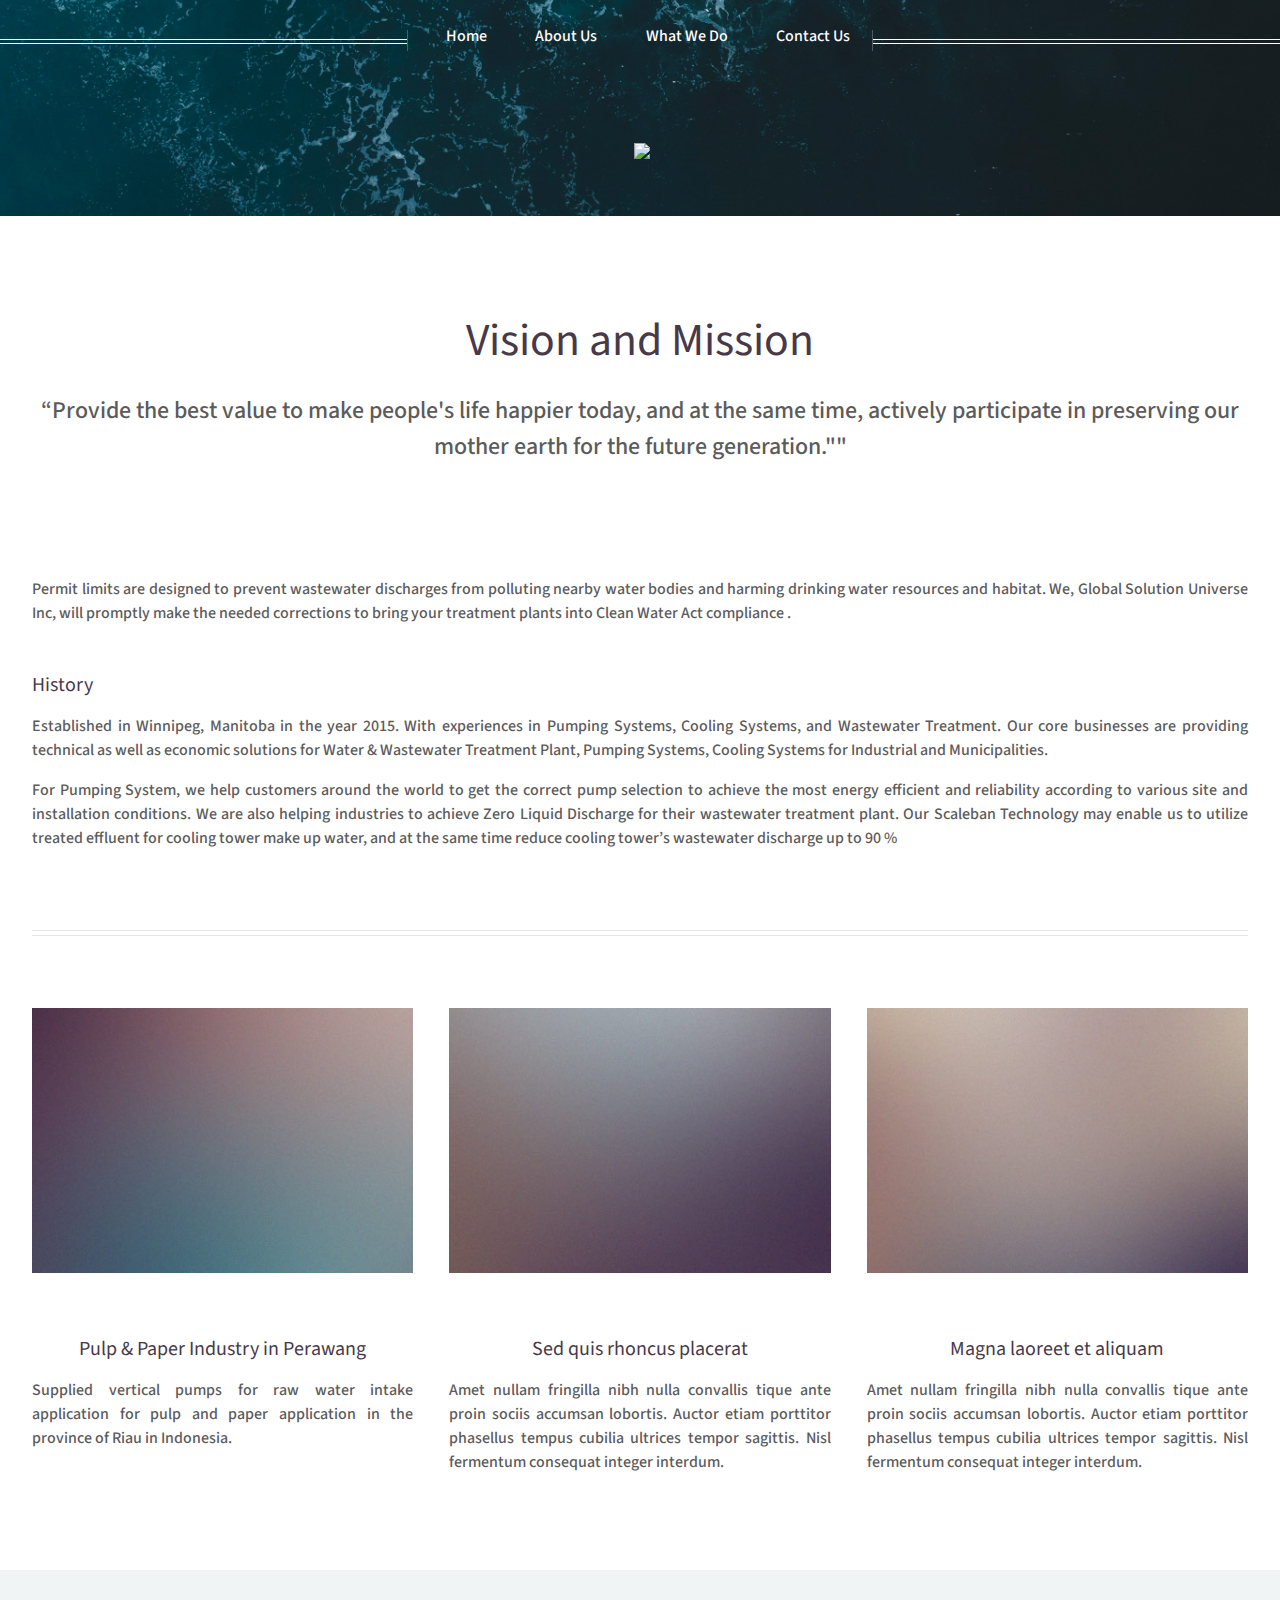
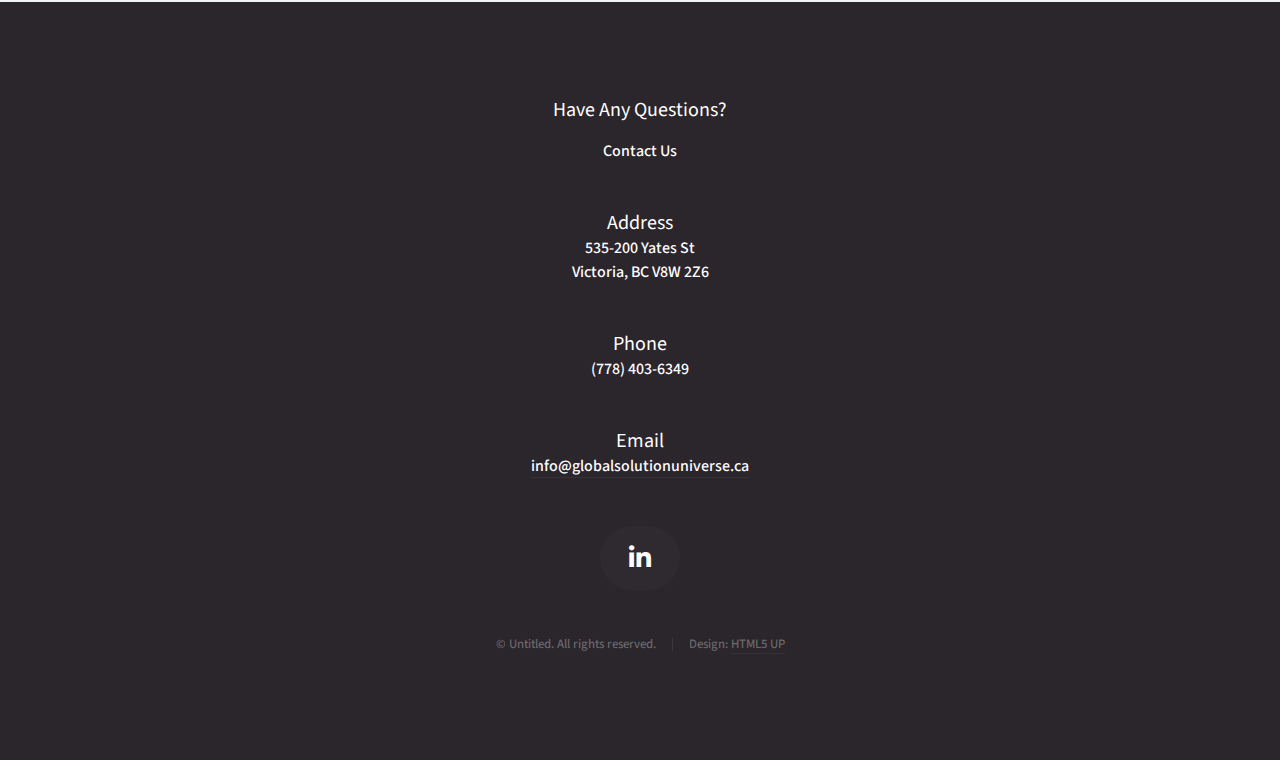
==== commit 2717ae73: "updates" ====
--- a/about-us.html
+++ b/about-us.html
@@ -63,44 +63,23 @@
 							<header>
 								<h2><a href="#">Vision and Mission</a></h2>
 								<p>
-									Morbi convallis lectus malesuada sed fermentum dolore amet
+									“Provide the best value to make people's life happier today, and at the same time, actively participate in preserving our mother earth for the future generation.""
 								</p>
 							</header>
-							<a href="#" class="image featured"><img src="images/pic06.jpg" alt="" /></a>
+							<a href="#" class="image featured"><img src="images/teamportrait.JPG" alt="" /></a>
 							<p>
-								Commodo id natoque malesuada sollicitudin elit suscipit. Curae suspendisse mauris posuere accumsan massa
-								posuere lacus convallis tellus interdum. Amet nullam fringilla nibh nulla convallis ut venenatis purus
-								lobortis. Auctor etiam porttitor phasellus tempus cubilia ultrices tempor sagittis. Nisl fermentum
-								consequat integer interdum integer purus sapien. Nibh eleifend nulla nascetur pharetra commodo mi augue
-								interdum tellus. Ornare cursus augue feugiat sodales velit lorem. Semper elementum ullamcorper lacinia
-								natoque aenean scelerisque vel lacinia mollis quam sodales congue.
+								Permit limits are designed to prevent wastewater discharges from polluting nearby water bodies and harming drinking water resources and habitat. We, Global Solution Universe Inc, will promptly make the needed corrections to bring your treatment plants into Clean Water Act compliance .
 							</p>
 							<section>
 								<header>
-									<h3>Ultrices tempor sagittis nisl</h3>
+									<h3>History</h3>
 								</header>
 								<p>
-									Nascetur volutpat nibh ullamcorper vivamus at purus. Cursus ultrices porttitor sollicitudin imperdiet
-									at pretium tellus in euismod a integer sodales neque. Nibh quis dui quis mattis eget imperdiet venenatis
-									feugiat. Neque primis ligula cum erat aenean tristique luctus risus ipsum praesent iaculis. Fermentum elit
-									fringilla consequat dis arcu. Pellentesque mus tempor vitae pretium sodales porttitor lacus. Phasellus
-									egestas odio nisl duis sociis purus faucibus morbi. Eget massa mus etiam sociis pharetra magna.
+									Established in Winnipeg, Manitoba in the year 2015. With experiences in Pumping Systems, Cooling Systems, and Wastewater Treatment.
+									Our core businesses are providing technical as well as economic solutions for Water & Wastewater Treatment Plant, Pumping Systems, Cooling Systems for Industrial and Municipalities.
 								</p>
-								<p>
-									Eleifend auctor turpis magnis sed porta nisl pretium. Aenean suspendisse nulla eget sed etiam parturient
-									orci cursus nibh. Quisque eu nec neque felis laoreet diam morbi egestas. Dignissim cras rutrum consectetur
-									ut penatibus fermentum nibh erat malesuada varius.
-								</p>
-							</section>
-							<section>
-								<header>
-									<h3>Augue euismod feugiat tempus</h3>
-								</header>
-								<p>
-									Pretium tellus in euismod a integer sodales neque. Nibh quis dui quis mattis eget imperdiet venenatis
-									feugiat. Neque primis ligula cum erat aenean tristique luctus risus ipsum praesent iaculis. Fermentum elit
-									ut nunc urna volutpat donec cubilia commodo risus morbi. Lobortis vestibulum velit malesuada ante
-									egestas odio nisl duis sociis purus faucibus morbi. Eget massa mus etiam sociis pharetra magna.
+								<p>For Pumping System, we help customers around the world to get the correct pump selection to achieve the most energy efficient and reliability according to various site and installation conditions.
+									We are also helping industries to achieve Zero Liquid Discharge for their wastewater treatment plant. Our Scaleban Technology may enable us to utilize treated effluent for cooling tower make up water, and at the same time reduce cooling tower’s wastewater discharge up to 90 %
 								</p>
 							</section>
 						</article>
@@ -109,11 +88,10 @@
 							<article class="col-4 col-12-mobile special">
 								<a href="#" class="image featured"><img src="images/pic07.jpg" alt="" /></a>
 								<header>
-									<h3><a href="#">Gravida aliquam penatibus</a></h3>
+									<h3><a href="#">Pulp & Paper Industry in Perawang</a></h3>
 								</header>
 								<p>
-									Amet nullam fringilla nibh nulla convallis tique ante proin sociis accumsan lobortis. Auctor etiam
-									porttitor phasellus tempus cubilia ultrices tempor sagittis. Nisl fermentum consequat integer interdum.
+									Supplied vertical pumps for raw water intake application for pulp and paper application in the province of Riau in Indonesia.
 								</p>
 							</article>
 							<article class="col-4 col-12-mobile special">
@@ -145,127 +123,36 @@
 				<div id="footer">
 					<div class="container">
 						<div class="row">
-
-							<!-- Tweets -->
-								<section class="col-4 col-12-mobile">
-									<header>
-										<h2 class="icon brands fa-twitter circled"><span class="label">Tweets</span></h2>
-									</header>
-									<ul class="divided">
-										<li>
-											<article class="tweet">
-												Amet nullam fringilla nibh nulla convallis tique ante sociis accumsan.
-												<span class="timestamp">5 minutes ago</span>
-											</article>
-										</li>
-										<li>
-											<article class="tweet">
-												Hendrerit rutrum quisque.
-												<span class="timestamp">30 minutes ago</span>
-											</article>
-										</li>
-										<li>
-											<article class="tweet">
-												Curabitur donec nulla massa laoreet nibh. Lorem praesent montes.
-												<span class="timestamp">3 hours ago</span>
-											</article>
-										</li>
-										<li>
-											<article class="tweet">
-												Lacus natoque cras rhoncus curae dignissim ultricies. Convallis orci aliquet.
-												<span class="timestamp">5 hours ago</span>
-											</article>
-										</li>
-									</ul>
-								</section>
-
-							<!-- Posts -->
-								<section class="col-4 col-12-mobile">
-									<header>
-										<h2 class="icon solid fa-file circled"><span class="label">Posts</span></h2>
-									</header>
-									<ul class="divided">
-										<li>
-											<article class="post stub">
-												<header>
-													<h3><a href="#">Nisl fermentum integer</a></h3>
-												</header>
-												<span class="timestamp">3 hours ago</span>
-											</article>
-										</li>
-										<li>
-											<article class="post stub">
-												<header>
-													<h3><a href="#">Phasellus portitor lorem</a></h3>
-												</header>
-												<span class="timestamp">6 hours ago</span>
-											</article>
-										</li>
-										<li>
-											<article class="post stub">
-												<header>
-													<h3><a href="#">Magna tempus consequat</a></h3>
-												</header>
-												<span class="timestamp">Yesterday</span>
-											</article>
-										</li>
-										<li>
-											<article class="post stub">
-												<header>
-													<h3><a href="#">Feugiat lorem ipsum</a></h3>
-												</header>
-												<span class="timestamp">2 days ago</span>
-											</article>
-										</li>
-									</ul>
-								</section>
-
-							<!-- Photos -->
-								<section class="col-4 col-12-mobile">
-									<header>
-										<h2 class="icon solid fa-camera circled"><span class="label">Photos</span></h2>
-									</header>
-									<div class="row gtr-25">
-										<div class="col-6">
-											<a href="#" class="image fit"><img src="images/pic10.jpg" alt="" /></a>
-										</div>
-										<div class="col-6">
-											<a href="#" class="image fit"><img src="images/pic11.jpg" alt="" /></a>
-										</div>
-										<div class="col-6">
-											<a href="#" class="image fit"><img src="images/pic12.jpg" alt="" /></a>
-										</div>
-										<div class="col-6">
-											<a href="#" class="image fit"><img src="images/pic13.jpg" alt="" /></a>
-										</div>
-										<div class="col-6">
-											<a href="#" class="image fit"><img src="images/pic14.jpg" alt="" /></a>
-										</div>
-										<div class="col-6">
-											<a href="#" class="image fit"><img src="images/pic15.jpg" alt="" /></a>
-										</div>
-									</div>
-								</section>
-
-						</div>
-						<hr />
-						<div class="row">
 							<div class="col-12">
 
 								<!-- Contact -->
-									<section class="contact">
+									<section class="contact" id="contact us">
 										<header>
-											<h3>Nisl turpis nascetur interdum?</h3>
+											<h3>Have Any Questions?</h3>
 										</header>
-										<p>Urna nisl non quis interdum mus ornare ridiculus egestas ridiculus lobortis vivamus tempor aliquet.</p>
-										<ul class="icons">
-											<li><a href="#" class="icon brands fa-twitter"><span class="label">Twitter</span></a></li>
-											<li><a href="#" class="icon brands fa-facebook-f"><span class="label">Facebook</span></a></li>
-											<li><a href="#" class="icon brands fa-instagram"><span class="label">Instagram</span></a></li>
-											<li><a href="#" class="icon brands fa-pinterest"><span class="label">Pinterest</span></a></li>
-											<li><a href="#" class="icon brands fa-dribbble"><span class="label">Dribbble</span></a></li>
-											<li><a href="#" class="icon brands fa-linkedin-in"><span class="label">Linkedin</span></a></li>
-										</ul>
+										<p>Contact Us</p>
+
+										<section class="split contact">
+											<section class="alt">
+												<h3>Address</h3>
+												<p>535-200 Yates St<br />
+												Victoria, BC V8W 2Z6</p>
+											</section>
+											<section>
+												<h3>Phone</h3>
+												<p>(778) 403-6349</p>
+											</section>
+											<section>
+												<h3>Email</h3>
+												<p><a href="mailto: info@globalsolutionuniverse.ca">info@globalsolutionuniverse.ca</a></p>
+											</section>
+											<section>
+												<ul class="icons alt">
+													<li><a href="https://www.linkedin.com/in/ricky-b-kertawidjaja-24924532/" class="icon brands fa-linkedin-in"><span class="label">Linkedin</span></a></li>
+												</ul>
+											</section>
+										</section>
+
 									</section>
 
 								<!-- Copyright -->
--- a/assets/css/main.css
+++ b/assets/css/main.css
@@ -2557,7 +2557,7 @@
 			}
 
 			.carousel .forward:hover:before, .carousel .backward:hover:before {
-				background-color: rgba(239, 131, 118, 0.75);
+				background-color: #00b8ccff;
 			}
 
 		.carousel .forward {
